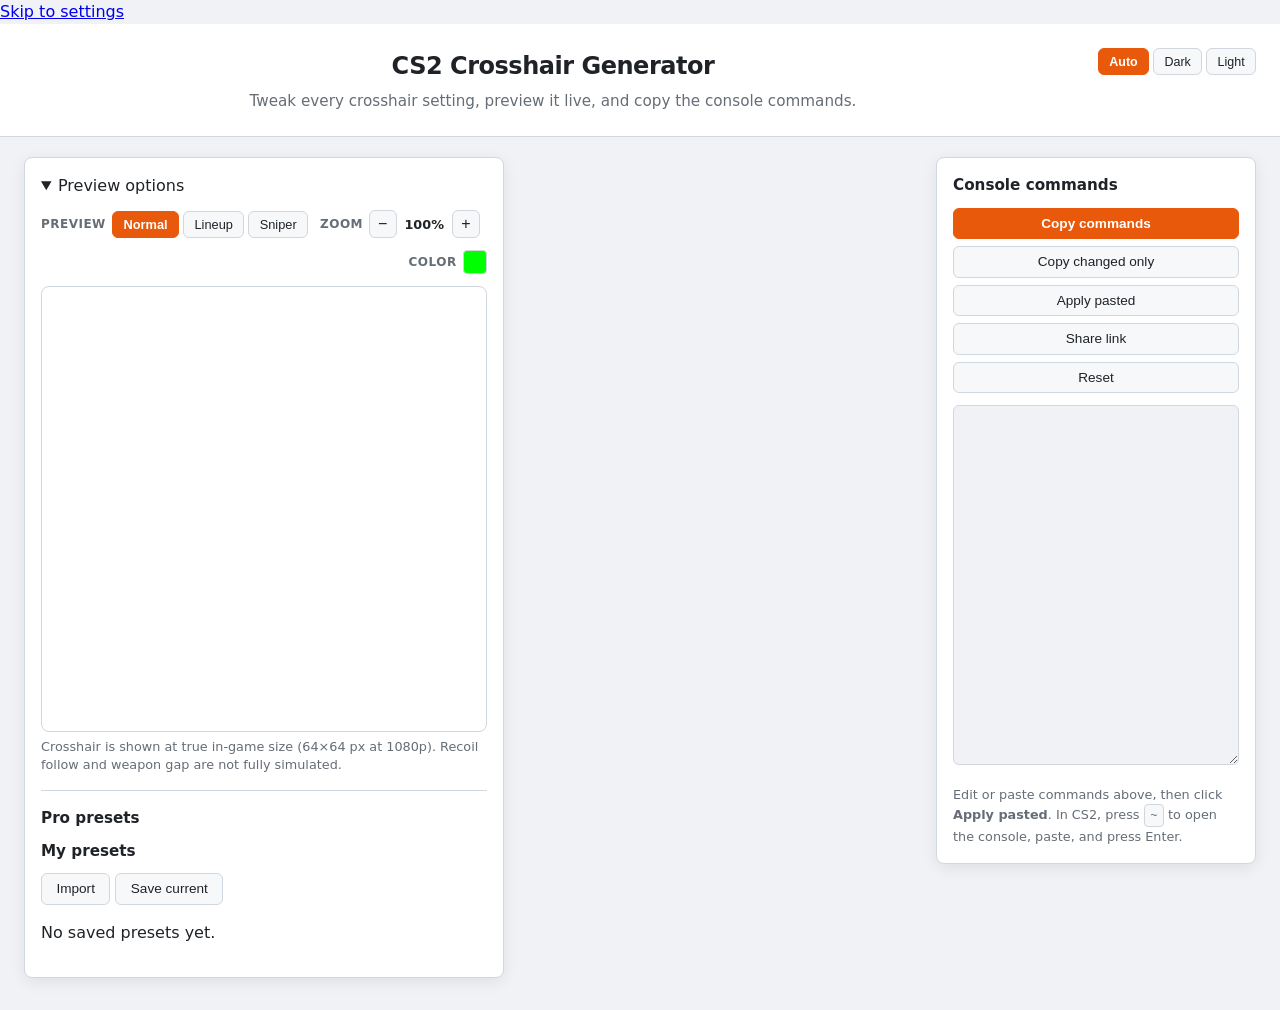
==== index.html @ f0b76a50 "Enhance crosshair command handling and settings. Introduce options for minimal command string genera" ====
<!DOCTYPE html>
<html lang="en">
<head>
  <meta charset="UTF-8">
  <meta name="viewport" content="width=device-width, initial-scale=1">
  <title>CS2 Crosshair Generator</title>
  <meta name="description" content="Design a Counter-Strike 2 crosshair with live preview and copy console commands instantly.">
  <meta name="theme-color" content="#0d1117">
  <meta property="og:title" content="CS2 Crosshair Generator">
  <meta property="og:description" content="Design a Counter-Strike 2 crosshair with live preview and copy console commands instantly.">
  <meta property="og:type" content="website">
  <link rel="icon" href="data:image/svg+xml,%3Csvg xmlns='http://www.w3.org/2000/svg' viewBox='0 0 32 32'%3E%3Crect width='32' height='32' fill='%230d1117'/%3E%3Crect x='14' y='4' width='4' height='24' fill='%23f97316'/%3E%3Crect x='4' y='14' width='24' height='4' fill='%23f97316'/%3E%3C/svg%3E">
  <link rel="stylesheet" href="css/style.css">
  <script>
    (function () {
      try {
        const raw = localStorage.getItem('cs2-crosshair-state');
        if (!raw) return;
        const parsed = JSON.parse(raw);
        if (parsed.theme === 'light' || parsed.theme === 'dark') {
          document.documentElement.dataset.theme = parsed.theme;
        }
      } catch {
        // ignore invalid storage
      }
    })();
  </script>
</head>
<body>
  <a class="skip-link" href="#settings-panel">Skip to settings</a>

  <header class="site-header">
    <div class="site-header-inner">
      <div class="site-header-text">
        <h1>CS2 Crosshair Generator</h1>
        <p class="subtitle">Tweak every crosshair setting, preview it live, and copy the console commands.</p>
      </div>
      <div id="theme-toggle" class="theme-toggle" role="group" aria-label="Color theme">
        <button type="button" class="theme-btn" data-theme="system" aria-pressed="true">Auto</button>
        <button type="button" class="theme-btn" data-theme="dark" aria-pressed="false">Dark</button>
        <button type="button" class="theme-btn" data-theme="light" aria-pressed="false">Light</button>
      </div>
    </div>
  </header>

  <main class="layout" id="main-content">
    <section class="preview-panel" aria-label="Crosshair preview">
      <details class="preview-toolbar-details" open>
        <summary class="preview-toolbar-summary">Preview options</summary>
        <div class="preview-toolbar">
          <div id="bg-toggle-root" class="bg-toggle-root" aria-label="Preview background"></div>
          <div class="preview-mode" role="group" aria-label="Preview mode">
            <span class="toolbar-label">Preview</span>
            <div class="mode-toggle">
              <button type="button" class="mode-btn" data-mode="normal" aria-pressed="true">Normal</button>
              <button type="button" class="mode-btn" data-mode="lineup" aria-pressed="false">Lineup</button>
              <button type="button" class="mode-btn" data-mode="sniper" aria-pressed="false">Sniper</button>
            </div>
          </div>
          <div class="preview-zoom" role="group" aria-label="Preview zoom">
            <span class="toolbar-label">Zoom</span>
            <button type="button" id="zoom-out-btn" class="zoom-btn" aria-label="Zoom out">−</button>
            <span id="zoom-label" class="zoom-label" aria-live="polite">100%</span>
            <button type="button" id="zoom-in-btn" class="zoom-btn" aria-label="Zoom in">+</button>
          </div>
          <div class="color-preview" aria-label="Current crosshair color">
            <span class="toolbar-label">Color</span>
            <span id="color-swatch" class="color-swatch" role="img" aria-labelledby="color-swatch-label"></span>
            <span id="color-swatch-label" class="sr-only">Crosshair color</span>
          </div>
        </div>
      </details>

      <div class="canvas-wrap">
        <canvas id="preview-canvas" aria-label="Crosshair preview canvas"></canvas>
      </div>

      <p id="style-note" class="preview-note" hidden>
        Dynamic preview — crosshair expands as if you were moving or shooting in-game.
      </p>
      <p id="lineup-note" class="preview-note" hidden>
        Grenade lineup reticle preview — shown after the pin delay, as if you were holding a grenade.
      </p>
      <p id="sniper-note" class="preview-note" hidden>
        Sniper scope preview — crosshair lines use your sniper width setting.
      </p>
      <p class="preview-note muted">
        Crosshair is shown at true in-game size (64×64 px at 1080p). Recoil follow and weapon gap are not fully simulated.
      </p>

      <div class="presets-panel">
        <div class="presets-section">
          <h2 class="presets-heading">Pro presets</h2>
          <div id="presets-grid" class="presets-grid" role="list"></div>
        </div>

        <div class="presets-section custom-presets-section">
          <div class="presets-section-header">
            <h2 class="presets-heading">My presets</h2>
            <div class="presets-actions">
              <button type="button" id="export-presets-btn" class="btn btn-compact" hidden>Export</button>
              <button type="button" id="import-presets-btn" class="btn btn-compact">Import</button>
              <button type="button" id="save-preset-btn" class="btn btn-compact">Save current</button>
            </div>
          </div>
          <input type="file" id="import-presets-input" class="sr-only" accept="application/json,.json">
          <form id="save-preset-form" class="save-preset-form" hidden>
            <label class="sr-only" for="save-preset-name">Preset name</label>
            <input
              type="text"
              id="save-preset-name"
              class="save-preset-input"
              placeholder="Preset name"
              maxlength="24"
              autocomplete="off"
            >
            <button type="submit" class="btn btn-primary btn-compact">Save</button>
            <button type="button" id="save-preset-cancel" class="btn btn-compact">Cancel</button>
          </form>
          <p id="custom-presets-empty" class="custom-presets-empty muted">No saved presets yet.</p>
          <div id="custom-presets-grid" class="presets-grid" role="list" hidden></div>
        </div>
      </div>
    </section>

    <section class="controls-panel" id="settings-panel" aria-label="Crosshair settings">
      <div id="settings-container" class="settings-container"></div>
    </section>

    <section class="commands-panel" aria-label="Console commands">
      <div class="commands-header">
        <h2>Console commands</h2>
        <div class="action-buttons">
          <button type="button" id="copy-btn" class="btn btn-primary">Copy commands</button>
          <button type="button" id="copy-minimal-btn" class="btn">Copy changed only</button>
          <button type="button" id="apply-import-btn" class="btn">Apply pasted</button>
          <button type="button" id="share-btn" class="btn">Share link</button>
          <button type="button" id="reset-btn" class="btn btn-ghost">Reset</button>
        </div>
      </div>
      <label class="sr-only" for="command-output">Generated crosshair console commands — paste commands here to import</label>
      <textarea
        id="command-output"
        class="command-output"
        rows="20"
        spellcheck="false"
      ></textarea>
      <p class="commands-hint">
        Edit or paste commands above, then click <strong>Apply pasted</strong>. In CS2, press <kbd>~</kbd> to open the console, paste, and press Enter.
      </p>
    </section>
  </main>

  <div id="toast" class="toast" role="status" aria-live="polite"></div>

  <script src="js/crosshair-settings.js"></script>
  <script src="js/presets.js"></script>
  <script src="js/custom-presets.js"></script>
  <script src="js/backgrounds.js"></script>
  <script src="js/preview-zoom.js"></script>
  <script src="js/preview-mode.js"></script>
  <script src="js/crosshair-renderer.js"></script>
  <script src="js/commands.js"></script>
  <script src="js/app.js"></script>
</body>
</html>
---- css/style.css ----
:root {
  color-scheme: dark;
  --bg: #0d1117;
  --surface: #161b22;
  --surface-raised: #1c2129;
  --border: #30363d;
  --text: #e6edf3;
  --muted: #8b949e;
  --accent: #f97316;
  --accent-hover: #fb923c;
  --accent-text: #0d1117;
  --danger: #f85149;
  --radius: 8px;
  --shadow: 0 4px 24px rgba(0, 0, 0, 0.35);
  --font: system-ui, -apple-system, 'Segoe UI', Roboto, sans-serif;
  --mono: ui-monospace, 'Cascadia Code', 'Source Code Pro', monospace;
}

:root[data-theme="light"] {
  color-scheme: light;
  --bg: #f0f2f5;
  --surface: #ffffff;
  --surface-raised: #f6f8fa;
  --border: #d0d7de;
  --text: #1f2328;
  --muted: #656d76;
  --accent: #e8590c;
  --accent-hover: #d9480f;
  --accent-text: #ffffff;
  --shadow: 0 4px 16px rgba(0, 0, 0, 0.08);
}

@media (prefers-color-scheme: light) {
  :root:not([data-theme="dark"]):not([data-theme="light"]) {
    color-scheme: light;
    --bg: #f0f2f5;
    --surface: #ffffff;
    --surface-raised: #f6f8fa;
    --border: #d0d7de;
    --text: #1f2328;
    --muted: #656d76;
    --accent: #e8590c;
    --accent-hover: #d9480f;
    --accent-text: #ffffff;
    --shadow: 0 4px 16px rgba(0, 0, 0, 0.08);
  }
}

*,
*::before,
*::after {
  box-sizing: border-box;
}

body {
  margin: 0;
  min-height: 100vh;
  font-family: var(--font);
  background: var(--bg);
  color: var(--text);
  line-height: 1.5;
}

.site-header {
  padding: 1.5rem 1.5rem 0.5rem;
  border-bottom: 1px solid var(--border);
  background: var(--surface);
}

.site-header-inner {
  display: flex;
  flex-wrap: wrap;
  align-items: flex-start;
  justify-content: space-between;
  gap: 1rem;
  max-width: 1440px;
  margin: 0 auto;
}

.site-header-text {
  flex: 1 1 280px;
  text-align: center;
}

.theme-toggle {
  display: flex;
  gap: 0.25rem;
  flex-shrink: 0;
  margin-left: auto;
}

.theme-btn {
  padding: 0.35rem 0.65rem;
  font-size: 0.78rem;
  border: 1px solid var(--border);
  border-radius: 6px;
  background: var(--surface-raised);
  color: var(--text);
  cursor: pointer;
  transition: background 0.15s, border-color 0.15s;
}

.theme-btn:hover {
  border-color: var(--accent);
}

.theme-btn.active {
  background: var(--accent);
  border-color: var(--accent);
  color: var(--accent-text);
  font-weight: 600;
}

@media (max-width: 640px) {
  .site-header-inner {
    justify-content: center;
  }

  .site-header-text {
    flex-basis: 100%;
  }

  .theme-toggle {
    margin-left: 0;
  }
}

.site-header h1 {
  margin: 0;
  font-size: 1.5rem;
  font-weight: 700;
  letter-spacing: -0.02em;
}

.subtitle {
  margin: 0.35rem 0 1rem;
  color: var(--muted);
  font-size: 0.95rem;
}

.layout {
  display: grid;
  grid-template-columns: minmax(320px, 480px) minmax(0, 1fr) minmax(260px, 320px);
  gap: 1.25rem;
  max-width: 1440px;
  margin: 0 auto;
  padding: 1.25rem 1.5rem 2rem;
  align-items: start;
}

@media (max-width: 1100px) {
  .layout {
    grid-template-columns: minmax(300px, 480px) minmax(0, 1fr);
  }

  .commands-panel {
    grid-column: 1 / -1;
  }
}

@media (max-width: 860px) {
  .layout {
    grid-template-columns: 1fr;
  }

  .commands-panel {
    grid-column: auto;
  }
}

/* Preview panel */
.preview-panel {
  position: sticky;
  top: 1rem;
  background: var(--surface);
  border: 1px solid var(--border);
  border-radius: var(--radius);
  padding: 1rem;
  box-shadow: var(--shadow);
}

@media (max-width: 860px) {
  .preview-panel,
  .commands-panel {
    position: static;
  }
}

.preview-toolbar {
  display: flex;
  flex-wrap: wrap;
  align-items: center;
  gap: 0.75rem;
  margin-bottom: 0.75rem;
}

.toolbar-label {
  font-size: 0.75rem;
  font-weight: 600;
  text-transform: uppercase;
  letter-spacing: 0.04em;
  color: var(--muted);
}

.bg-toggle-root {
  display: flex;
  flex-direction: column;
  gap: 0.45rem;
  flex: 1 1 100%;
  min-width: 0;
}

.bg-group {
  display: flex;
  flex-wrap: wrap;
  align-items: center;
  gap: 0.35rem;
}

.bg-group-label {
  font-size: 0.7rem;
  font-weight: 600;
  text-transform: uppercase;
  letter-spacing: 0.04em;
  color: var(--muted);
  min-width: 2.75rem;
}

.bg-toggle {
  display: flex;
  flex-wrap: wrap;
  gap: 0.25rem;
  flex: 1;
  min-width: 0;
}

.bg-btn {
  padding: 0.3rem 0.65rem;
  font-size: 0.8rem;
  border: 1px solid var(--border);
  border-radius: 6px;
  background: var(--surface-raised);
  color: var(--text);
  cursor: pointer;
  transition: background 0.15s, border-color 0.15s;
  white-space: nowrap;
}

.bg-btn-map {
  padding: 0.25rem 0.5rem;
  font-size: 0.75rem;
}

.bg-btn:hover {
  border-color: var(--accent);
}

.bg-btn.active {
  background: var(--accent);
  border-color: var(--accent);
  color: var(--accent-text);
  font-weight: 600;
}

.color-preview {
  display: flex;
  align-items: center;
  gap: 0.4rem;
  margin-left: auto;
}

.preview-zoom {
  display: flex;
  align-items: center;
  gap: 0.35rem;
  flex-shrink: 0;
}

.preview-mode {
  display: flex;
  align-items: center;
  gap: 0.4rem;
  flex-shrink: 0;
}

.mode-toggle {
  display: flex;
  flex-wrap: wrap;
  gap: 0.25rem;
}

.mode-btn {
  padding: 0.3rem 0.65rem;
  font-size: 0.8rem;
  border: 1px solid var(--border);
  border-radius: 6px;
  background: var(--surface-raised);
  color: var(--text);
  cursor: pointer;
  transition: background 0.15s, border-color 0.15s;
  white-space: nowrap;
}

.mode-btn:hover {
  border-color: var(--accent);
}

.mode-btn.active {
  background: var(--accent);
  border-color: var(--accent);
  color: var(--accent-text);
  font-weight: 600;
}

.zoom-btn {
  width: 1.75rem;
  height: 1.75rem;
  padding: 0;
  font-size: 1rem;
  line-height: 1;
  border: 1px solid var(--border);
  border-radius: 6px;
  background: var(--surface-raised);
  color: var(--text);
  cursor: pointer;
  transition: border-color 0.15s;
}

.zoom-btn:hover:not(:disabled) {
  border-color: var(--accent);
}

.zoom-btn:disabled {
  opacity: 0.4;
  cursor: not-allowed;
}

.zoom-label {
  min-width: 2.75rem;
  font-size: 0.8rem;
  font-weight: 600;
  text-align: center;
  color: var(--text);
  font-variant-numeric: tabular-nums;
}

.color-swatch {
  display: inline-block;
  width: 1.5rem;
  height: 1.5rem;
  border-radius: 4px;
  border: 1px solid var(--border);
  background: #0f0;
}

.canvas-wrap {
  display: flex;
  justify-content: center;
  align-items: center;
  border-radius: var(--radius);
  overflow: auto;
  border: 1px solid var(--border);
  scrollbar-width: thin;
  --preview-zoom: 1;
}

#preview-canvas {
  display: block;
  width: calc(100% * var(--preview-zoom));
  max-width: none;
  height: auto;
  aspect-ratio: 1 / 1;
  image-rendering: pixelated;
}

.preview-note {
  margin: 0.75rem 0 0;
  font-size: 0.8rem;
  color: var(--muted);
  line-height: 1.4;
}

.preview-note.muted {
  margin-top: 0.35rem;
}

/* Presets */
.presets-panel {
  background: var(--surface);
  border: 1px solid var(--border);
  border-radius: var(--radius);
  padding: 0.85rem 1rem;
}

.preview-panel .presets-panel {
  margin-top: 1rem;
  padding: 1rem 0 0;
  background: transparent;
  border: none;
  border-top: 1px solid var(--border);
  border-radius: 0;
}

.presets-heading {
  margin: 0 0 0.65rem;
  font-size: 0.95rem;
  font-weight: 600;
}

.presets-grid {
  display: grid;
  grid-template-columns: repeat(auto-fill, minmax(5.5rem, 1fr));
  gap: 0.45rem;
}

.preset-btn {
  display: flex;
  flex-direction: column;
  align-items: flex-start;
  gap: 0.1rem;
  padding: 0.45rem 0.55rem;
  font: inherit;
  border: 1px solid var(--border);
  border-radius: 6px;
  background: var(--surface-raised);
  color: var(--text);
  cursor: pointer;
  text-align: left;
  transition: border-color 0.15s, background 0.15s;
}

.preset-btn:hover {
  border-color: var(--accent);
}

.preset-btn:focus-visible {
  outline: 2px solid var(--accent);
  outline-offset: 2px;
}

.preset-name {
  font-size: 0.82rem;
  font-weight: 600;
  line-height: 1.2;
}

.preset-team {
  font-size: 0.68rem;
  color: var(--muted);
  line-height: 1.2;
}

/* Controls panel */
.controls-panel {
  display: flex;
  flex-direction: column;
  gap: 1rem;
  min-width: 0;
}

.settings-container {
  display: flex;
  flex-direction: column;
  gap: 0.5rem;
}

.settings-group {
  background: var(--surface);
  border: 1px solid var(--border);
  border-radius: var(--radius);
  overflow: hidden;
}

.settings-group summary {
  padding: 0.75rem 1rem;
  font-weight: 600;
  font-size: 0.9rem;
  cursor: pointer;
  user-select: none;
  list-style: none;
  display: flex;
  align-items: center;
  gap: 0.5rem;
}

.settings-group summary .summary-label {
  flex: 1;
  min-width: 0;
}

.summary-toggle {
  flex-shrink: 0;
  margin-left: auto;
}

.settings-group summary::-webkit-details-marker {
  display: none;
}

.settings-group summary::before {
  content: '▸';
  font-size: 0.75rem;
  color: var(--muted);
  transition: transform 0.15s;
}

.settings-group[open] summary::before {
  transform: rotate(90deg);
}

.settings-group-body {
  padding: 0 1rem 0.75rem;
  display: flex;
  flex-direction: column;
  gap: 0.75rem;
  border-top: 1px solid var(--border);
}

.setting-row {
  display: grid;
  grid-template-columns: 1fr auto;
  gap: 0.75rem;
  align-items: center;
  padding-top: 0.75rem;
}

.setting-row[hidden] {
  display: none !important;
}

.setting-row.disabled {
  opacity: 0.45;
}

.setting-row.disabled input:not(.setting-reset-btn),
.setting-row.disabled select {
  pointer-events: none;
}

.setting-control-wrap {
  display: flex;
  align-items: center;
  gap: 0.35rem;
}

.setting-reset-btn {
  flex-shrink: 0;
  width: 1.65rem;
  height: 1.65rem;
  padding: 0;
  font-size: 0.95rem;
  line-height: 1;
  border: 1px solid var(--border);
  border-radius: 6px;
  background: var(--surface-raised);
  color: var(--muted);
  cursor: pointer;
  transition: color 0.15s, border-color 0.15s;
}

.setting-reset-btn:hover:not(:disabled) {
  color: var(--text);
  border-color: var(--accent);
}

.setting-reset-btn:disabled,
.setting-reset-btn.is-default {
  opacity: 0.35;
  cursor: default;
}

.setting-reset-btn:focus-visible {
  outline: 2px solid var(--accent);
  outline-offset: 2px;
}

.summary-reset-btn {
  margin-left: 0.15rem;
}

.setting-label-wrap {
  display: flex;
  flex-direction: column;
  gap: 0.15rem;
  min-width: 0;
}

.setting-label {
  font-size: 0.875rem;
  font-weight: 500;
}

.setting-desc {
  font-size: 0.75rem;
  color: var(--muted);
  line-height: 1.3;
}

.setting-label-with-swatch {
  display: inline-flex;
  align-items: center;
  gap: 0.4rem;
}

.setting-label-dot {
  width: 0.65rem;
  height: 0.65rem;
  border-radius: 50%;
  border: 1px solid var(--border);
  flex-shrink: 0;
}

.color-preset-toggle {
  display: flex;
  flex-wrap: wrap;
  gap: 0.35rem;
  justify-content: flex-end;
  max-width: 280px;
}

.color-preset-btn {
  display: inline-flex;
  align-items: center;
  gap: 0.35rem;
  padding: 0.3rem 0.55rem;
  font-size: 0.78rem;
  border: 1px solid var(--border);
  border-radius: 6px;
  background: var(--surface-raised);
  color: var(--text);
  cursor: pointer;
  transition: background 0.15s, border-color 0.15s;
}

.color-preset-btn:hover {
  border-color: var(--accent);
}

.color-preset-btn.active {
  background: var(--accent);
  border-color: var(--accent);
  color: var(--accent-text);
  font-weight: 600;
}

.color-swatch-dot {
  width: 0.75rem;
  height: 0.75rem;
  border-radius: 50%;
  border: 1px solid rgba(0, 0, 0, 0.2);
  flex-shrink: 0;
}

.color-preset-btn.active .color-swatch-dot {
  border-color: rgba(0, 0, 0, 0.25);
}

/* Range controls */
.range-wrap {
  display: flex;
  align-items: center;
  gap: 0.5rem;
  min-width: 180px;
}

.range-wrap input[type='range'] {
  flex: 1;
  min-width: 80px;
  accent-color: var(--accent);
}

.number-input {
  width: 4.5rem;
  padding: 0.25rem 0.4rem;
  font-size: 0.8rem;
  font-family: var(--mono);
  border: 1px solid var(--border);
  border-radius: 4px;
  background: var(--surface-raised);
  color: var(--text);
  text-align: right;
}

select {
  padding: 0.35rem 0.5rem;
  font-size: 0.8rem;
  border: 1px solid var(--border);
  border-radius: 4px;
  background: var(--surface-raised);
  color: var(--text);
  max-width: 220px;
}

/* Toggle switch */
.toggle {
  position: relative;
  display: inline-block;
  width: 44px;
  height: 24px;
  flex-shrink: 0;
}

.toggle input {
  opacity: 0;
  width: 0;
  height: 0;
}

.toggle-slider {
  position: absolute;
  inset: 0;
  background: var(--border);
  border-radius: 24px;
  cursor: pointer;
  transition: background 0.2s;
}

.toggle-slider::before {
  content: '';
  position: absolute;
  width: 18px;
  height: 18px;
  left: 3px;
  bottom: 3px;
  background: #fff;
  border-radius: 50%;
  transition: transform 0.2s;
}

.toggle input:checked + .toggle-slider {
  background: var(--accent);
}

.toggle input:checked + .toggle-slider::before {
  transform: translateX(20px);
}

.toggle input:focus-visible + .toggle-slider {
  outline: 2px solid var(--accent);
  outline-offset: 2px;
}

/* Commands panel */
.commands-panel {
  position: sticky;
  top: 1rem;
  display: flex;
  flex-direction: column;
  gap: 0.75rem;
  background: var(--surface);
  border: 1px solid var(--border);
  border-radius: var(--radius);
  padding: 1rem;
  box-shadow: var(--shadow);
  min-width: 0;
  max-height: calc(100vh - 2rem);
}

.commands-header {
  display: flex;
  flex-direction: column;
  align-items: stretch;
  gap: 0.65rem;
}

.commands-header h2 {
  margin: 0;
  font-size: 0.95rem;
  font-weight: 600;
}

.action-buttons {
  display: flex;
  flex-direction: column;
  gap: 0.45rem;
}

.action-buttons .btn {
  width: 100%;
  justify-content: center;
  text-align: center;
}

.btn {
  padding: 0.45rem 0.9rem;
  font-size: 0.85rem;
  font-weight: 500;
  border: 1px solid var(--border);
  border-radius: 6px;
  background: var(--surface-raised);
  color: var(--text);
  cursor: pointer;
  transition: background 0.15s, border-color 0.15s;
}

.btn:hover {
  border-color: var(--accent);
}

.btn-primary {
  background: var(--accent);
  border-color: var(--accent);
  color: var(--accent-text);
  font-weight: 600;
}

.btn-primary:hover {
  background: var(--accent-hover);
  border-color: var(--accent-hover);
}

.btn-ghost {
  color: var(--text);
}

.btn-ghost:hover:not(:disabled) {
  color: var(--danger);
  border-color: var(--danger);
}

.btn-ghost:disabled {
  color: var(--muted);
  opacity: 0.5;
  cursor: not-allowed;
}

.command-output {
  width: 100%;
  flex: 1;
  padding: 0.75rem;
  font-family: var(--mono);
  font-size: 0.72rem;
  line-height: 1.45;
  border: 1px solid var(--border);
  border-radius: 6px;
  background: var(--bg);
  color: var(--text);
  resize: vertical;
  min-height: 22rem;
}

@media (max-width: 1100px) {
  .commands-header {
    flex-direction: row;
    flex-wrap: wrap;
    align-items: center;
    justify-content: space-between;
  }

  .action-buttons {
    flex-direction: row;
    flex-wrap: wrap;
  }

  .action-buttons .btn {
    width: auto;
  }
}

.commands-hint {
  margin: 0.5rem 0 0;
  font-size: 0.8rem;
  color: var(--muted);
}

kbd {
  display: inline-block;
  padding: 0.1rem 0.35rem;
  font-family: var(--mono);
  font-size: 0.75rem;
  border: 1px solid var(--border);
  border-radius: 4px;
  background: var(--surface-raised);
}

/* Toast */
.toast {
  position: fixed;
  bottom: 1.5rem;
  left: 50%;
  transform: translateX(-50%) translateY(1rem);
  padding: 0.6rem 1.2rem;
  background: var(--text);
  color: var(--bg);
  font-size: 0.875rem;
  font-weight: 600;
  border-radius: 999px;
  opacity: 0;
  pointer-events: none;
  transition: opacity 0.2s, transform 0.2s;
  z-index: 100;
}

.toast.visible {
  opacity: 1;
  transform: translateX(-50%) translateY(0);
}

.sr-only {
  position: absolute;
  width: 1px;
  height: 1px;
  padding: 0;
  margin: -1px;
  overflow: hidden;
  clip: rect(0, 0, 0, 0);
  white-space: nowrap;
  border: 0;
}

@media (max-width: 520px) {
  .setting-row {
    grid-template-columns: 1fr;
    gap: 0.4rem;
  }

  .range-wrap {
    min-width: unset;
    width: 100%;
  }

  .layout {
    padding: 1rem;
  }
}
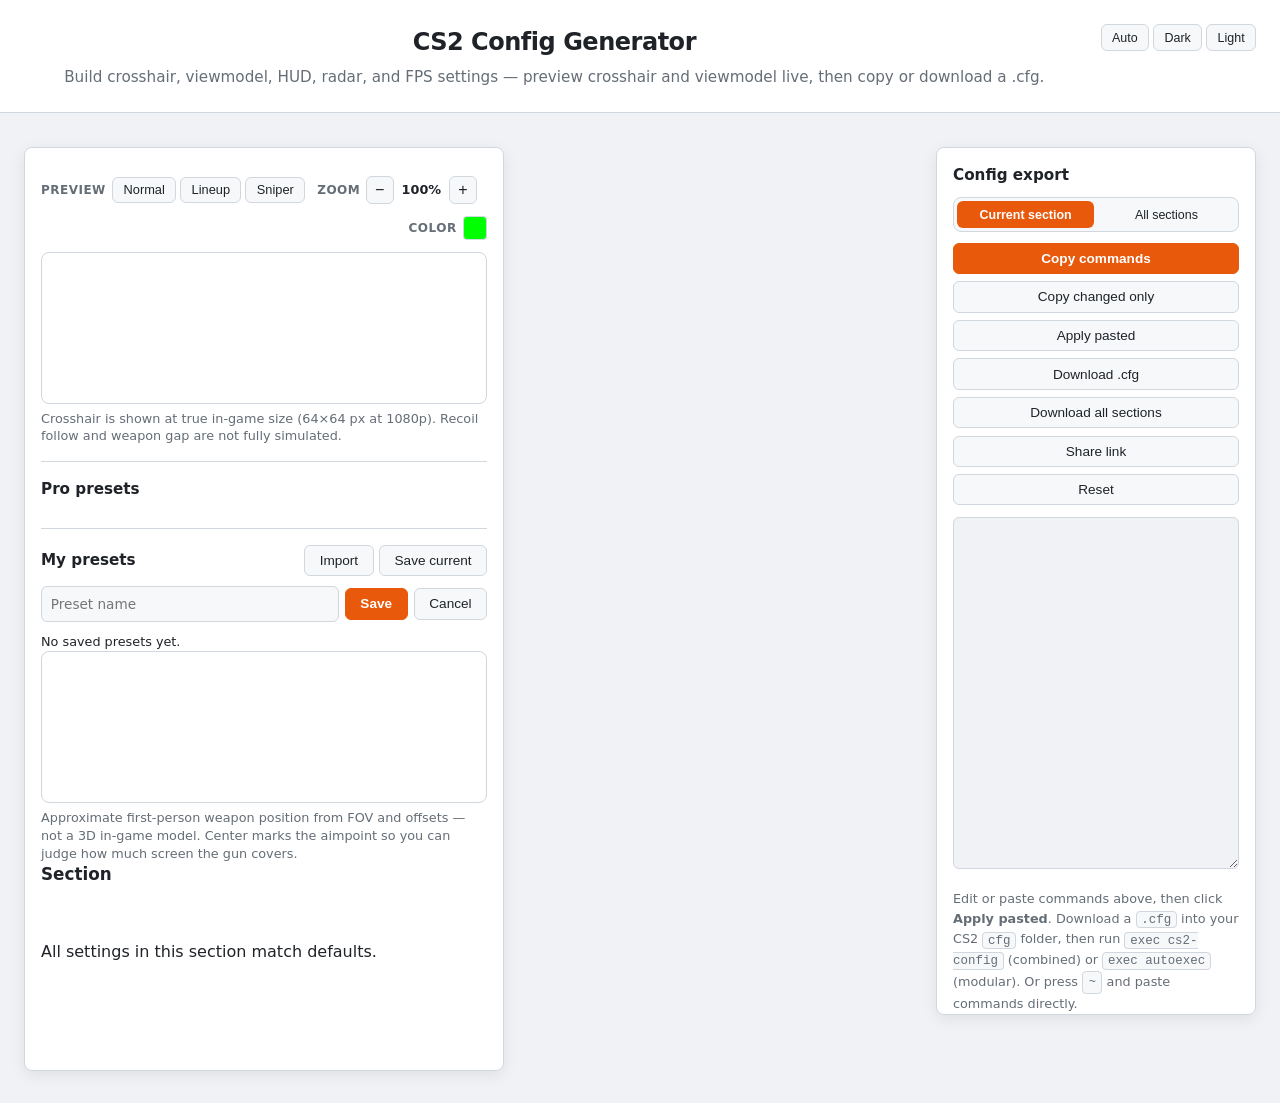
==== commit 2f60a42e: "Enhance CS2 Config Generator by updating meta descriptions for clarity, introducing a visual preview" ====
--- a/index.html
+++ b/index.html
@@ -3,22 +3,26 @@
 <head>
   <meta charset="UTF-8">
   <meta name="viewport" content="width=device-width, initial-scale=1">
-  <title>CS2 Crosshair Generator</title>
-  <meta name="description" content="Design a Counter-Strike 2 crosshair with live preview and copy console commands instantly.">
+  <title>CS2 Config Generator</title>
+  <meta name="description" content="Build a Counter-Strike 2 config with live crosshair and viewmodel preview, HUD/radar/FPS settings, and downloadable .cfg files.">
   <meta name="theme-color" content="#0d1117">
-  <meta property="og:title" content="CS2 Crosshair Generator">
-  <meta property="og:description" content="Design a Counter-Strike 2 crosshair with live preview and copy console commands instantly.">
+  <meta property="og:title" content="CS2 Config Generator">
+  <meta property="og:description" content="Build a Counter-Strike 2 config with live crosshair and viewmodel preview and downloadable .cfg files.">
   <meta property="og:type" content="website">
   <link rel="icon" href="data:image/svg+xml,%3Csvg xmlns='http://www.w3.org/2000/svg' viewBox='0 0 32 32'%3E%3Crect width='32' height='32' fill='%230d1117'/%3E%3Crect x='14' y='4' width='4' height='24' fill='%23f97316'/%3E%3Crect x='4' y='14' width='24' height='4' fill='%23f97316'/%3E%3C/svg%3E">
   <link rel="stylesheet" href="css/style.css">
   <script>
     (function () {
       try {
-        const raw = localStorage.getItem('cs2-crosshair-state');
-        if (!raw) return;
-        const parsed = JSON.parse(raw);
-        if (parsed.theme === 'light' || parsed.theme === 'dark') {
-          document.documentElement.dataset.theme = parsed.theme;
+        const keys = ['cs2-config-state', 'cs2-crosshair-state'];
+        for (const key of keys) {
+          const raw = localStorage.getItem(key);
+          if (!raw) continue;
+          const parsed = JSON.parse(raw);
+          if (parsed.theme === 'light' || parsed.theme === 'dark') {
+            document.documentElement.dataset.theme = parsed.theme;
+            break;
+          }
         }
       } catch {
         // ignore invalid storage
@@ -32,8 +36,8 @@
   <header class="site-header">
     <div class="site-header-inner">
       <div class="site-header-text">
-        <h1>CS2 Crosshair Generator</h1>
-        <p class="subtitle">Tweak every crosshair setting, preview it live, and copy the console commands.</p>
+        <h1>CS2 Config Generator</h1>
+        <p class="subtitle">Build crosshair, viewmodel, HUD, radar, and FPS settings — preview crosshair and viewmodel live, then copy or download a .cfg.</p>
       </div>
       <div id="theme-toggle" class="theme-toggle" role="group" aria-label="Color theme">
         <button type="button" class="theme-btn" data-theme="system" aria-pressed="true">Auto</button>
@@ -43,102 +47,135 @@
     </div>
   </header>
 
+  <nav id="section-tabs" class="section-tabs" role="tablist" aria-label="Config sections"></nav>
+
   <main class="layout" id="main-content">
-    <section class="preview-panel" aria-label="Crosshair preview">
-      <details class="preview-toolbar-details" open>
-        <summary class="preview-toolbar-summary">Preview options</summary>
-        <div class="preview-toolbar">
-          <div id="bg-toggle-root" class="bg-toggle-root" aria-label="Preview background"></div>
-          <div class="preview-mode" role="group" aria-label="Preview mode">
-            <span class="toolbar-label">Preview</span>
-            <div class="mode-toggle">
-              <button type="button" class="mode-btn" data-mode="normal" aria-pressed="true">Normal</button>
-              <button type="button" class="mode-btn" data-mode="lineup" aria-pressed="false">Lineup</button>
-              <button type="button" class="mode-btn" data-mode="sniper" aria-pressed="false">Sniper</button>
+    <section class="preview-panel" aria-label="Section preview">
+      <div id="visual-preview" class="visual-preview">
+        <details class="preview-toolbar-details" open>
+          <summary class="preview-toolbar-summary">Preview options</summary>
+          <div class="preview-toolbar">
+            <div id="bg-toggle-root" class="bg-toggle-root" aria-label="Preview background"></div>
+            <div id="crosshair-toolbar-extras" class="crosshair-toolbar-extras">
+              <div class="preview-mode" role="group" aria-label="Preview mode">
+                <span class="toolbar-label">Preview</span>
+                <div class="mode-toggle">
+                  <button type="button" class="mode-btn" data-mode="normal" aria-pressed="true">Normal</button>
+                  <button type="button" class="mode-btn" data-mode="lineup" aria-pressed="false">Lineup</button>
+                  <button type="button" class="mode-btn" data-mode="sniper" aria-pressed="false">Sniper</button>
+                </div>
+              </div>
+              <div class="preview-zoom" role="group" aria-label="Preview zoom">
+                <span class="toolbar-label">Zoom</span>
+                <button type="button" id="zoom-out-btn" class="zoom-btn" aria-label="Zoom out">−</button>
+                <span id="zoom-label" class="zoom-label" aria-live="polite">100%</span>
+                <button type="button" id="zoom-in-btn" class="zoom-btn" aria-label="Zoom in">+</button>
+              </div>
+              <div class="color-preview" aria-label="Current crosshair color">
+                <span class="toolbar-label">Color</span>
+                <span id="color-swatch" class="color-swatch" role="img" aria-labelledby="color-swatch-label"></span>
+                <span id="color-swatch-label" class="sr-only">Crosshair color</span>
+              </div>
             </div>
           </div>
-          <div class="preview-zoom" role="group" aria-label="Preview zoom">
-            <span class="toolbar-label">Zoom</span>
-            <button type="button" id="zoom-out-btn" class="zoom-btn" aria-label="Zoom out">−</button>
-            <span id="zoom-label" class="zoom-label" aria-live="polite">100%</span>
-            <button type="button" id="zoom-in-btn" class="zoom-btn" aria-label="Zoom in">+</button>
-          </div>
-          <div class="color-preview" aria-label="Current crosshair color">
-            <span class="toolbar-label">Color</span>
-            <span id="color-swatch" class="color-swatch" role="img" aria-labelledby="color-swatch-label"></span>
-            <span id="color-swatch-label" class="sr-only">Crosshair color</span>
+        </details>
+
+        <div id="crosshair-preview" class="crosshair-preview">
+          <div class="canvas-wrap" id="crosshair-canvas-wrap">
+            <canvas id="preview-canvas" aria-label="Crosshair preview canvas"></canvas>
+          </div>
+
+          <p id="style-note" class="preview-note" hidden>
+            Dynamic preview — crosshair expands as if you were moving or shooting in-game.
+          </p>
+          <p id="lineup-note" class="preview-note" hidden>
+            Grenade lineup reticle preview — shown after the pin delay, as if you were holding a grenade.
+          </p>
+          <p id="sniper-note" class="preview-note" hidden>
+            Sniper scope preview — thin black lines with a pale center dot (color settings do not apply).
+          </p>
+          <p class="preview-note muted">
+            Crosshair is shown at true in-game size (64×64 px at 1080p). Recoil follow and weapon gap are not fully simulated.
+          </p>
+
+          <div class="presets-panel">
+            <div class="presets-section">
+              <h2 class="presets-heading">Pro presets</h2>
+              <div id="presets-grid" class="presets-grid" role="list"></div>
+            </div>
+
+            <div class="presets-section custom-presets-section">
+              <div class="presets-section-header">
+                <h2 class="presets-heading">My presets</h2>
+                <div class="presets-actions">
+                  <button type="button" id="export-presets-btn" class="btn btn-compact" hidden>Export</button>
+                  <button type="button" id="import-presets-btn" class="btn btn-compact">Import</button>
+                  <button type="button" id="save-preset-btn" class="btn btn-compact">Save current</button>
+                </div>
+              </div>
+              <input type="file" id="import-presets-input" class="sr-only" accept="application/json,.json">
+              <form id="save-preset-form" class="save-preset-form" hidden>
+                <label class="sr-only" for="save-preset-name">Preset name</label>
+                <input
+                  type="text"
+                  id="save-preset-name"
+                  class="save-preset-input"
+                  placeholder="Preset name"
+                  maxlength="24"
+                  autocomplete="off"
+                >
+                <button type="submit" class="btn btn-primary btn-compact">Save</button>
+                <button type="button" id="save-preset-cancel" class="btn btn-compact">Cancel</button>
+              </form>
+              <p id="custom-presets-empty" class="custom-presets-empty muted">No saved presets yet.</p>
+              <div id="custom-presets-grid" class="presets-grid" role="list" hidden></div>
+            </div>
           </div>
         </div>
-      </details>
-
-      <div class="canvas-wrap">
-        <canvas id="preview-canvas" aria-label="Crosshair preview canvas"></canvas>
-      </div>
-
-      <p id="style-note" class="preview-note" hidden>
-        Dynamic preview — crosshair expands as if you were moving or shooting in-game.
-      </p>
-      <p id="lineup-note" class="preview-note" hidden>
-        Grenade lineup reticle preview — shown after the pin delay, as if you were holding a grenade.
-      </p>
-      <p id="sniper-note" class="preview-note" hidden>
-        Sniper scope preview — crosshair lines use your sniper width setting.
-      </p>
-      <p class="preview-note muted">
-        Crosshair is shown at true in-game size (64×64 px at 1080p). Recoil follow and weapon gap are not fully simulated.
-      </p>
-
-      <div class="presets-panel">
-        <div class="presets-section">
-          <h2 class="presets-heading">Pro presets</h2>
-          <div id="presets-grid" class="presets-grid" role="list"></div>
+
+        <div id="viewmodel-preview" class="viewmodel-preview" hidden>
+          <div class="canvas-wrap" id="viewmodel-canvas-wrap">
+            <canvas id="viewmodel-canvas" aria-label="Viewmodel preview canvas"></canvas>
+          </div>
+          <p class="preview-note muted">
+            Approximate first-person weapon position from FOV and offsets — not a 3D in-game model.
+            Center marks the aimpoint so you can judge how much screen the gun covers.
+          </p>
         </div>
-
-        <div class="presets-section custom-presets-section">
-          <div class="presets-section-header">
-            <h2 class="presets-heading">My presets</h2>
-            <div class="presets-actions">
-              <button type="button" id="export-presets-btn" class="btn btn-compact" hidden>Export</button>
-              <button type="button" id="import-presets-btn" class="btn btn-compact">Import</button>
-              <button type="button" id="save-preset-btn" class="btn btn-compact">Save current</button>
-            </div>
-          </div>
-          <input type="file" id="import-presets-input" class="sr-only" accept="application/json,.json">
-          <form id="save-preset-form" class="save-preset-form" hidden>
-            <label class="sr-only" for="save-preset-name">Preset name</label>
-            <input
-              type="text"
-              id="save-preset-name"
-              class="save-preset-input"
-              placeholder="Preset name"
-              maxlength="24"
-              autocomplete="off"
-            >
-            <button type="submit" class="btn btn-primary btn-compact">Save</button>
-            <button type="button" id="save-preset-cancel" class="btn btn-compact">Cancel</button>
-          </form>
-          <p id="custom-presets-empty" class="custom-presets-empty muted">No saved presets yet.</p>
-          <div id="custom-presets-grid" class="presets-grid" role="list" hidden></div>
-        </div>
+      </div>
+
+      <div id="section-summary" class="section-summary" hidden>
+        <h2 id="section-summary-title" class="section-summary-title">Section</h2>
+        <p id="section-summary-meta" class="section-summary-meta muted"></p>
+        <ul id="section-summary-list" class="section-summary-list"></ul>
+        <p id="section-summary-empty" class="muted">All settings in this section match defaults.</p>
       </div>
     </section>
 
-    <section class="controls-panel" id="settings-panel" aria-label="Crosshair settings">
+    <section class="controls-panel" id="settings-panel" aria-label="Config settings">
       <div id="settings-container" class="settings-container"></div>
     </section>
 
-    <section class="commands-panel" aria-label="Console commands">
+    <section class="commands-panel" aria-label="Console commands and config export">
       <div class="commands-header">
-        <h2>Console commands</h2>
-        <div class="action-buttons">
-          <button type="button" id="copy-btn" class="btn btn-primary">Copy commands</button>
-          <button type="button" id="copy-minimal-btn" class="btn">Copy changed only</button>
-          <button type="button" id="apply-import-btn" class="btn">Apply pasted</button>
-          <button type="button" id="share-btn" class="btn">Share link</button>
-          <button type="button" id="reset-btn" class="btn btn-ghost">Reset</button>
+        <h2>Config export</h2>
+        <div class="export-controls">
+          <div class="export-toggle" role="group" aria-label="Export scope">
+            <button type="button" class="export-scope-btn active" data-export-scope="current" aria-pressed="true">Current section</button>
+            <button type="button" class="export-scope-btn" data-export-scope="all" aria-pressed="false">All sections</button>
+          </div>
+          <div class="action-buttons">
+            <button type="button" id="copy-btn" class="btn btn-primary">Copy commands</button>
+            <button type="button" id="copy-minimal-btn" class="btn">Copy changed only</button>
+            <button type="button" id="apply-import-btn" class="btn">Apply pasted</button>
+            <button type="button" id="download-cfg-btn" class="btn">Download .cfg</button>
+            <button type="button" id="download-all-btn" class="btn">Download all sections</button>
+            <button type="button" id="share-btn" class="btn">Share link</button>
+            <button type="button" id="reset-btn" class="btn btn-ghost">Reset</button>
+          </div>
         </div>
       </div>
-      <label class="sr-only" for="command-output">Generated crosshair console commands — paste commands here to import</label>
+      <label class="sr-only" for="command-output">Generated config commands — paste commands here to import</label>
       <textarea
         id="command-output"
         class="command-output"
@@ -146,20 +183,30 @@
         spellcheck="false"
       ></textarea>
       <p class="commands-hint">
-        Edit or paste commands above, then click <strong>Apply pasted</strong>. In CS2, press <kbd>~</kbd> to open the console, paste, and press Enter.
+        Edit or paste commands above, then click <strong>Apply pasted</strong>.
+        Download a <code>.cfg</code> into your CS2 <code>cfg</code> folder, then run
+        <code>exec cs2-config</code> (combined) or <code>exec autoexec</code> (modular).
+        Or press <kbd>~</kbd> and paste commands directly.
       </p>
     </section>
   </main>
 
   <div id="toast" class="toast" role="status" aria-live="polite"></div>
 
+  <script src="js/settings-module.js"></script>
   <script src="js/crosshair-settings.js"></script>
+  <script src="js/sections/viewmodel.js"></script>
+  <script src="js/sections/hud.js"></script>
+  <script src="js/sections/radar.js"></script>
+  <script src="js/sections/fps.js"></script>
+  <script src="js/sections/index.js"></script>
   <script src="js/presets.js"></script>
   <script src="js/custom-presets.js"></script>
   <script src="js/backgrounds.js"></script>
   <script src="js/preview-zoom.js"></script>
   <script src="js/preview-mode.js"></script>
   <script src="js/crosshair-renderer.js"></script>
+  <script src="js/viewmodel-renderer.js"></script>
   <script src="js/commands.js"></script>
   <script src="js/app.js"></script>
 </body>
--- a/css/style.css
+++ b/css/style.css
@@ -61,6 +61,23 @@
   line-height: 1.5;
 }
 
+.skip-link {
+  position: absolute;
+  top: -100%;
+  left: 1rem;
+  z-index: 200;
+  padding: 0.5rem 1rem;
+  background: var(--accent);
+  color: var(--accent-text);
+  font-weight: 600;
+  text-decoration: none;
+  border-radius: 6px;
+}
+
+.skip-link:focus {
+  top: 1rem;
+}
+
 .site-header {
   padding: 1.5rem 1.5rem 0.5rem;
   border-bottom: 1px solid var(--border);
@@ -104,6 +121,16 @@
   border-color: var(--accent);
 }
 
+.theme-btn:focus-visible,
+.mode-btn:focus-visible,
+.bg-btn:focus-visible,
+.zoom-btn:focus-visible,
+.btn:focus-visible,
+.color-preset-btn:focus-visible {
+  outline: 2px solid var(--accent);
+  outline-offset: 2px;
+}
+
 .theme-btn.active {
   background: var(--accent);
   border-color: var(--accent);
@@ -136,6 +163,38 @@
   margin: 0.35rem 0 1rem;
   color: var(--muted);
   font-size: 0.95rem;
+}
+
+.section-tabs {
+  display: flex;
+  flex-wrap: wrap;
+  gap: 0.4rem;
+  max-width: 1440px;
+  margin: 0 auto;
+  padding: 0.85rem 1.5rem 0;
+}
+
+.section-tab {
+  padding: 0.45rem 0.9rem;
+  font-size: 0.85rem;
+  font-weight: 500;
+  border: 1px solid var(--border);
+  border-radius: 999px;
+  background: var(--surface);
+  color: var(--text);
+  cursor: pointer;
+  transition: background 0.15s, border-color 0.15s, color 0.15s;
+}
+
+.section-tab:hover {
+  border-color: var(--accent);
+}
+
+.section-tab.active {
+  background: var(--accent);
+  border-color: var(--accent);
+  color: var(--accent-text);
+  font-weight: 600;
 }
 
 .layout {
@@ -179,6 +238,55 @@
   box-shadow: var(--shadow);
 }
 
+.section-summary {
+  display: flex;
+  flex-direction: column;
+  gap: 0.75rem;
+  min-height: 12rem;
+}
+
+.section-summary-title {
+  margin: 0;
+  font-size: 1.05rem;
+  font-weight: 600;
+}
+
+.section-summary-meta {
+  margin: 0;
+  font-size: 0.85rem;
+}
+
+.section-summary-list {
+  list-style: none;
+  margin: 0;
+  padding: 0;
+  display: flex;
+  flex-direction: column;
+  gap: 0.5rem;
+}
+
+.section-summary-list li {
+  display: flex;
+  flex-direction: column;
+  gap: 0.2rem;
+  padding: 0.65rem 0.75rem;
+  background: var(--surface-raised);
+  border: 1px solid var(--border);
+  border-radius: 6px;
+}
+
+.section-summary-key {
+  font-size: 0.85rem;
+  font-weight: 500;
+}
+
+.section-summary-list code {
+  font-family: var(--mono);
+  font-size: 0.78rem;
+  color: var(--muted);
+  word-break: break-all;
+}
+
 @media (max-width: 860px) {
   .preview-panel,
   .commands-panel {
@@ -186,12 +294,40 @@
   }
 }
 
+.preview-toolbar-details {
+  margin-bottom: 0.75rem;
+}
+
+.preview-toolbar-summary {
+  display: none;
+  font-size: 0.8rem;
+  font-weight: 600;
+  color: var(--muted);
+  cursor: pointer;
+  user-select: none;
+  list-style: none;
+  margin-bottom: 0.5rem;
+}
+
+.preview-toolbar-summary::-webkit-details-marker {
+  display: none;
+}
+
+@media (max-width: 860px) {
+  .preview-toolbar-summary {
+    display: block;
+  }
+
+  .preview-toolbar-details:not([open]) .preview-toolbar {
+    display: none;
+  }
+}
+
 .preview-toolbar {
   display: flex;
   flex-wrap: wrap;
   align-items: center;
   gap: 0.75rem;
-  margin-bottom: 0.75rem;
 }
 
 .toolbar-label {
@@ -234,6 +370,13 @@
   min-width: 0;
 }
 
+.bg-group:last-child .bg-toggle {
+  flex-wrap: nowrap;
+  overflow-x: auto;
+  scrollbar-width: thin;
+  padding-bottom: 0.15rem;
+}
+
 .bg-btn {
   padding: 0.3rem 0.65rem;
   font-size: 0.8rem;
@@ -247,8 +390,27 @@
 }
 
 .bg-btn-map {
+  display: inline-flex;
+  align-items: center;
+  gap: 0.35rem;
   padding: 0.25rem 0.5rem;
   font-size: 0.75rem;
+  flex-shrink: 0;
+}
+
+.bg-btn-thumb {
+  display: inline-block;
+  width: 1.5rem;
+  height: 1rem;
+  border-radius: 3px;
+  background-size: cover;
+  background-position: center;
+  border: 1px solid rgba(0, 0, 0, 0.2);
+  flex-shrink: 0;
+}
+
+.bg-btn-map.active .bg-btn-thumb {
+  border-color: rgba(0, 0, 0, 0.35);
 }
 
 .bg-btn:hover {
@@ -310,6 +472,16 @@
   border-color: var(--accent);
   color: var(--accent-text);
   font-weight: 600;
+}
+
+.mode-btn-disabled,
+.mode-btn:disabled {
+  opacity: 0.45;
+  cursor: not-allowed;
+}
+
+.mode-btn:disabled:hover {
+  border-color: var(--border);
 }
 
 .zoom-btn {
@@ -353,6 +525,19 @@
   background: #0f0;
 }
 
+.crosshair-toolbar-extras {
+  display: flex;
+  flex-wrap: wrap;
+  align-items: center;
+  gap: 0.75rem;
+  flex: 1 1 auto;
+  min-width: 0;
+}
+
+.crosshair-toolbar-extras .color-preview {
+  margin-left: auto;
+}
+
 .canvas-wrap {
   display: flex;
   justify-content: center;
@@ -361,16 +546,25 @@
   overflow: auto;
   border: 1px solid var(--border);
   scrollbar-width: thin;
-  --preview-zoom: 1;
+}
+
+#preview-canvas,
+#viewmodel-canvas {
+  display: block;
+  max-width: none;
 }
 
 #preview-canvas {
-  display: block;
-  width: calc(100% * var(--preview-zoom));
-  max-width: none;
-  height: auto;
-  aspect-ratio: 1 / 1;
   image-rendering: pixelated;
+}
+
+#viewmodel-canvas {
+  image-rendering: auto;
+}
+
+.viewmodel-preview {
+  display: flex;
+  flex-direction: column;
 }
 
 .preview-note {
@@ -407,6 +601,114 @@
   font-weight: 600;
 }
 
+.presets-section + .presets-section {
+  margin-top: 1rem;
+  padding-top: 1rem;
+  border-top: 1px solid var(--border);
+}
+
+.presets-section-header {
+  display: flex;
+  align-items: center;
+  justify-content: space-between;
+  gap: 0.5rem;
+  margin-bottom: 0.65rem;
+}
+
+.presets-section-header .presets-heading {
+  margin: 0;
+}
+
+.presets-actions {
+  display: flex;
+  flex-wrap: wrap;
+  gap: 0.35rem;
+}
+
+.save-preset-form {
+  display: flex;
+  flex-wrap: wrap;
+  align-items: center;
+  gap: 0.4rem;
+  margin-bottom: 0.65rem;
+}
+
+.save-preset-input {
+  flex: 1 1 8rem;
+  min-width: 0;
+  padding: 0.4rem 0.55rem;
+  font: inherit;
+  font-size: 0.85rem;
+  border: 1px solid var(--border);
+  border-radius: 6px;
+  background: var(--surface-raised);
+  color: var(--text);
+}
+
+.save-preset-input:focus {
+  outline: 2px solid var(--accent);
+  outline-offset: 1px;
+}
+
+.custom-presets-empty {
+  margin: 0;
+  font-size: 0.8rem;
+}
+
+.custom-presets-empty[hidden],
+.custom-presets-section .presets-grid[hidden] {
+  display: none;
+}
+
+.preset-card {
+  position: relative;
+  min-width: 0;
+}
+
+.preset-card .preset-btn {
+  width: 100%;
+  padding-right: 1.5rem;
+}
+
+.preset-delete-btn {
+  position: absolute;
+  top: 0.2rem;
+  right: 0.2rem;
+  width: 1.75rem;
+  height: 1.75rem;
+  padding: 0;
+  font-size: 0.95rem;
+  line-height: 1;
+  border: none;
+  border-radius: 4px;
+  background: transparent;
+  color: var(--muted);
+  cursor: pointer;
+  opacity: 0;
+  transition: opacity 0.15s, color 0.15s, background 0.15s;
+}
+
+@media (hover: none) {
+  .preset-delete-btn {
+    opacity: 0.7;
+  }
+}
+
+.preset-card:hover .preset-delete-btn,
+.preset-card:focus-within .preset-delete-btn {
+  opacity: 1;
+}
+
+.preset-delete-btn:hover {
+  color: var(--text);
+  background: var(--surface-raised);
+}
+
+.btn-compact {
+  padding: 0.3rem 0.65rem;
+  font-size: 0.8rem;
+}
+
 .presets-grid {
   display: grid;
   grid-template-columns: repeat(auto-fill, minmax(5.5rem, 1fr));
@@ -416,9 +718,9 @@
 .preset-btn {
   display: flex;
   flex-direction: column;
-  align-items: flex-start;
-  gap: 0.1rem;
-  padding: 0.45rem 0.55rem;
+  align-items: stretch;
+  gap: 0.25rem;
+  padding: 0.4rem;
   font: inherit;
   border: 1px solid var(--border);
   border-radius: 6px;
@@ -433,21 +735,46 @@
   border-color: var(--accent);
 }
 
+.preset-btn.active {
+  border-color: var(--accent);
+  background: color-mix(in srgb, var(--accent) 12%, var(--surface-raised));
+  box-shadow: inset 0 0 0 1px var(--accent);
+}
+
+.preset-preview {
+  display: block;
+  width: 100%;
+  aspect-ratio: 1;
+  border-radius: 4px;
+  overflow: hidden;
+  background: #2a2825;
+  border: 1px solid var(--border);
+}
+
+.preset-mini-canvas {
+  display: block;
+  width: 100%;
+  height: 100%;
+  image-rendering: pixelated;
+}
+
 .preset-btn:focus-visible {
   outline: 2px solid var(--accent);
   outline-offset: 2px;
 }
 
 .preset-name {
-  font-size: 0.82rem;
+  font-size: 0.8rem;
   font-weight: 600;
   line-height: 1.2;
+  padding: 0 0.1rem;
 }
 
 .preset-team {
-  font-size: 0.68rem;
+  font-size: 0.65rem;
   color: var(--muted);
   line-height: 1.2;
+  padding: 0 0.1rem;
 }
 
 /* Controls panel */
@@ -588,6 +915,22 @@
 .setting-label {
   font-size: 0.875rem;
   font-weight: 500;
+  display: inline-flex;
+  align-items: center;
+  flex-wrap: wrap;
+  gap: 0.35rem;
+}
+
+.preview-only-badge {
+  font-size: 0.62rem;
+  font-weight: 600;
+  text-transform: uppercase;
+  letter-spacing: 0.03em;
+  padding: 0.1rem 0.35rem;
+  border-radius: 4px;
+  background: var(--surface-raised);
+  border: 1px solid var(--border);
+  color: var(--muted);
 }
 
 .setting-desc {
@@ -679,6 +1022,13 @@
   background: var(--surface-raised);
   color: var(--text);
   text-align: right;
+}
+
+.number-input:focus-visible,
+select:focus-visible,
+.range-wrap input[type='range']:focus-visible {
+  outline: 2px solid var(--accent);
+  outline-offset: 2px;
 }
 
 select {
@@ -769,6 +1119,44 @@
   font-weight: 600;
 }
 
+.export-controls {
+  display: flex;
+  flex-direction: column;
+  gap: 0.65rem;
+}
+
+.export-toggle {
+  display: flex;
+  gap: 0.25rem;
+  padding: 0.2rem;
+  background: var(--surface-raised);
+  border: 1px solid var(--border);
+  border-radius: 8px;
+}
+
+.export-scope-btn {
+  flex: 1;
+  padding: 0.4rem 0.5rem;
+  font-size: 0.78rem;
+  font-weight: 500;
+  border: none;
+  border-radius: 6px;
+  background: transparent;
+  color: var(--text);
+  cursor: pointer;
+  transition: background 0.15s, color 0.15s;
+}
+
+.export-scope-btn:hover {
+  color: var(--accent);
+}
+
+.export-scope-btn.active {
+  background: var(--accent);
+  color: var(--accent-text);
+  font-weight: 600;
+}
+
 .action-buttons {
   display: flex;
   flex-direction: column;
@@ -807,6 +1195,12 @@
 .btn-primary:hover {
   background: var(--accent-hover);
   border-color: var(--accent-hover);
+}
+
+.btn-success {
+  background: #22c55e !important;
+  border-color: #22c55e !important;
+  color: #fff !important;
 }
 
 .btn-ghost {
@@ -836,7 +1230,12 @@
   background: var(--bg);
   color: var(--text);
   resize: vertical;
-  min-height: 22rem;
+  min-height: clamp(12rem, 40svh, 22rem);
+}
+
+.command-output:focus-visible {
+  outline: 2px solid var(--accent);
+  outline-offset: 2px;
 }
 
 @media (max-width: 1100px) {
@@ -861,6 +1260,15 @@
   margin: 0.5rem 0 0;
   font-size: 0.8rem;
   color: var(--muted);
+}
+
+.commands-hint code {
+  font-family: var(--mono);
+  font-size: 0.78rem;
+  padding: 0.05rem 0.3rem;
+  background: var(--surface-raised);
+  border: 1px solid var(--border);
+  border-radius: 4px;
 }
 
 kbd {
@@ -896,6 +1304,24 @@
   transform: translateX(-50%) translateY(0);
 }
 
+@media (prefers-reduced-motion: reduce) {
+  .toast {
+    transition: opacity 0.01ms;
+  }
+
+  .toast.visible {
+    transform: translateX(-50%);
+  }
+
+  *,
+  *::before,
+  *::after {
+    animation-duration: 0.01ms !important;
+    animation-iteration-count: 1 !important;
+    transition-duration: 0.01ms !important;
+  }
+}
+
 .sr-only {
   position: absolute;
   width: 1px;
@@ -903,7 +1329,7 @@
   padding: 0;
   margin: -1px;
   overflow: hidden;
-  clip: rect(0, 0, 0, 0);
+  clip-path: inset(50%);
   white-space: nowrap;
   border: 0;
 }
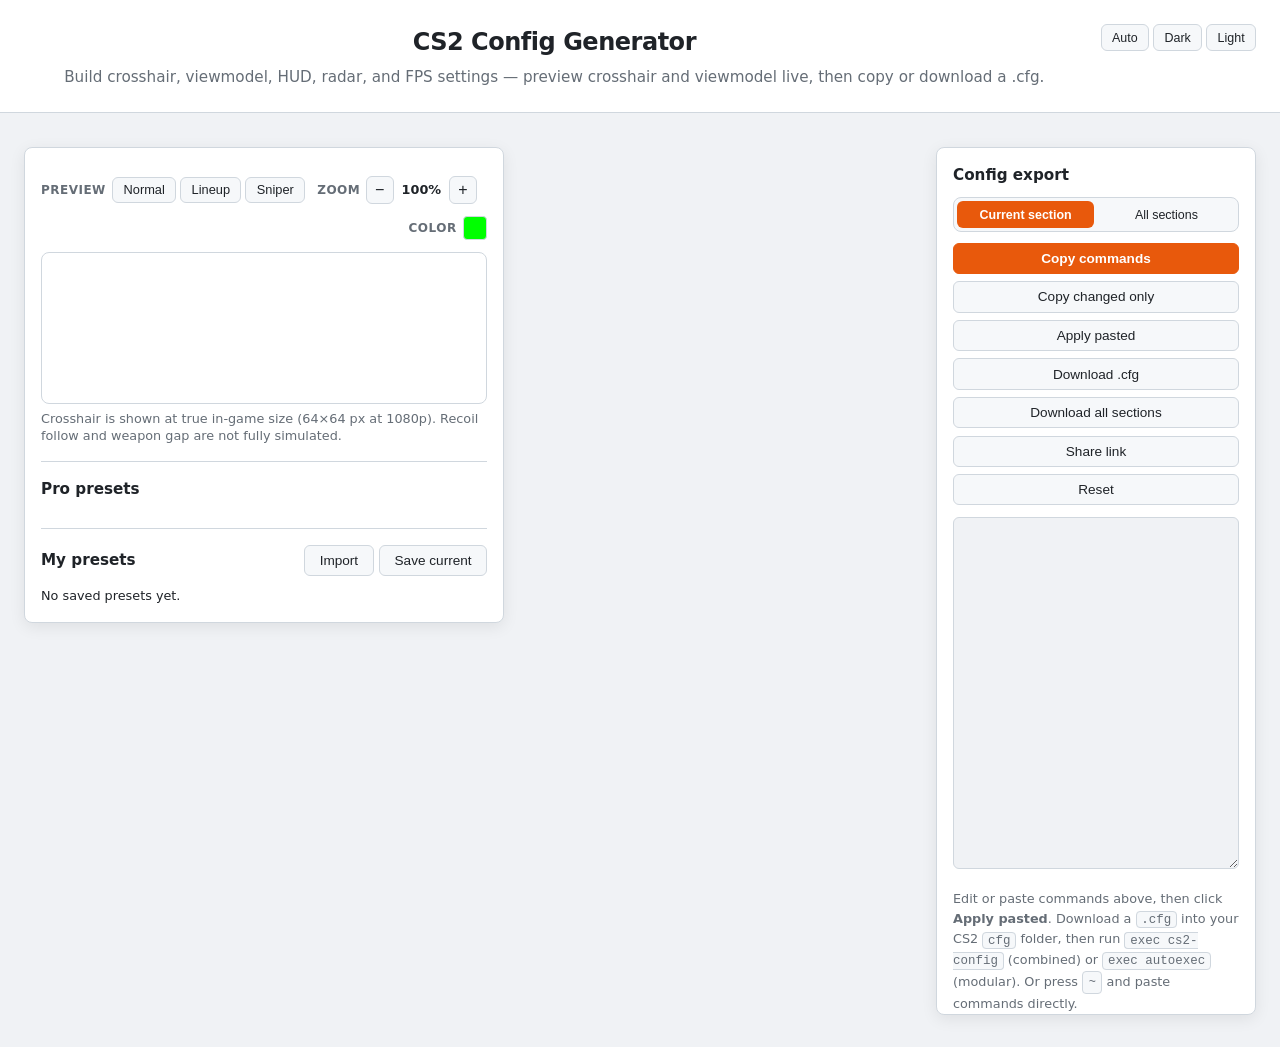
==== commit bcb04890: "Implement viewmodel weapon toggle and enhance preview functionality. Update HTML structure for weapo" ====
--- a/index.html
+++ b/index.html
@@ -134,12 +134,22 @@
         </div>
 
         <div id="viewmodel-preview" class="viewmodel-preview" hidden>
-          <div class="canvas-wrap" id="viewmodel-canvas-wrap">
-            <canvas id="viewmodel-canvas" aria-label="Viewmodel preview canvas"></canvas>
+          <div class="viewmodel-weapon-toggle" id="viewmodel-weapon-toggle" role="group" aria-label="Preview weapon">
+            <span class="toolbar-label">Weapon</span>
+            <div class="mode-toggle">
+              <button type="button" class="mode-btn active" data-weapon="ak" aria-pressed="true">AK</button>
+              <button type="button" class="mode-btn" data-weapon="glock" aria-pressed="false">Glock</button>
+            </div>
+          </div>
+          <div class="canvas-wrap viewmodel-canvas-wrap" id="viewmodel-canvas-wrap">
+            <canvas id="viewmodel-canvas" aria-label="Viewmodel preview from CS2 screenshots"></canvas>
+            <div class="viewmodel-aim" aria-hidden="true"></div>
+            <pre id="viewmodel-hud" class="viewmodel-hud" aria-hidden="true"></pre>
+            <div id="viewmodel-loading" class="viewmodel-loading">Loading screenshots…</div>
           </div>
           <p class="preview-note muted">
-            Approximate first-person weapon position from FOV and offsets — not a 3D in-game model.
-            Center marks the aimpoint so you can judge how much screen the gun covers.
+            Real CS2 first-person captures — FOV blends 60↔68; offsets blend toward extremes.
+            Between captured values the mix is approximate. Ultrawide source plates may be cropped.
           </p>
         </div>
       </div>
--- a/css/style.css
+++ b/css/style.css
@@ -61,6 +61,11 @@
   line-height: 1.5;
 }
 
+/* Win over component display rules (flex/grid) that would unhide elements */
+[hidden] {
+  display: none !important;
+}
+
 .skip-link {
   position: absolute;
   top: -100%;
@@ -565,6 +570,64 @@
 .viewmodel-preview {
   display: flex;
   flex-direction: column;
+  gap: 0.65rem;
+}
+
+.viewmodel-weapon-toggle {
+  display: flex;
+  align-items: center;
+  gap: 0.4rem;
+  flex-shrink: 0;
+}
+
+.viewmodel-canvas-wrap {
+  position: relative;
+  aspect-ratio: 3440 / 1440;
+}
+
+.viewmodel-aim {
+  position: absolute;
+  inset: 50% auto auto 50%;
+  width: 14px;
+  height: 14px;
+  margin: -7px 0 0 -7px;
+  pointer-events: none;
+  opacity: 0.45;
+  background:
+    linear-gradient(#fff, #fff) center/100% 1px no-repeat,
+    linear-gradient(#fff, #fff) center/1px 100% no-repeat;
+}
+
+.viewmodel-hud {
+  position: absolute;
+  top: 0.65rem;
+  left: 0.75rem;
+  margin: 0;
+  padding: 0;
+  border: 0;
+  background: transparent;
+  color: rgba(255, 255, 255, 0.72);
+  font: 600 0.72rem/1.35 var(--font);
+  letter-spacing: 0.01em;
+  text-shadow: 0 1px 2px rgba(0, 0, 0, 0.65);
+  pointer-events: none;
+  white-space: pre;
+}
+
+.viewmodel-loading {
+  position: absolute;
+  inset: 0;
+  display: grid;
+  place-items: center;
+  background: rgba(13, 17, 23, 0.55);
+  color: var(--text);
+  font-size: 0.9rem;
+  font-weight: 600;
+  pointer-events: none;
+}
+
+.viewmodel-loading[hidden] {
+  display: none !important;
 }
 
 .preview-note {
@@ -788,7 +851,7 @@
 .settings-container {
   display: flex;
   flex-direction: column;
-  gap: 0.5rem;
+  gap: 1rem;
 }
 
 .settings-group {
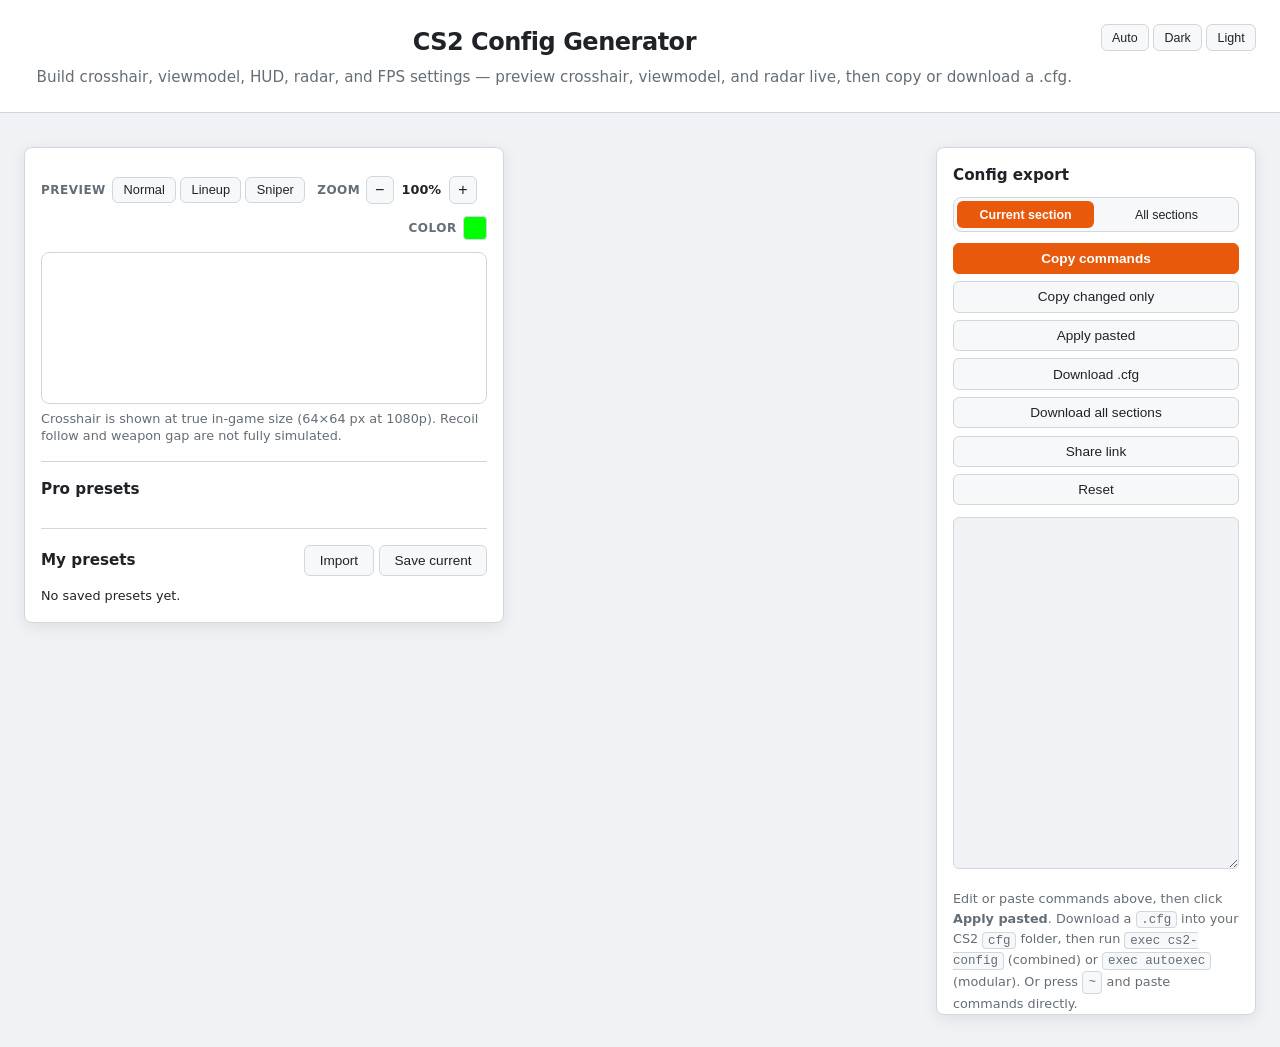
==== commit 00c97bbd: "Implement radar preview functionality in CS2 Config Generator. Update HTML structure to include rada" ====
--- a/index.html
+++ b/index.html
@@ -37,7 +37,7 @@
     <div class="site-header-inner">
       <div class="site-header-text">
         <h1>CS2 Config Generator</h1>
-        <p class="subtitle">Build crosshair, viewmodel, HUD, radar, and FPS settings — preview crosshair and viewmodel live, then copy or download a .cfg.</p>
+        <p class="subtitle">Build crosshair, viewmodel, HUD, radar, and FPS settings — preview crosshair, viewmodel, and radar live, then copy or download a .cfg.</p>
       </div>
       <div id="theme-toggle" class="theme-toggle" role="group" aria-label="Color theme">
         <button type="button" class="theme-btn" data-theme="system" aria-pressed="true">Auto</button>
@@ -152,6 +152,32 @@
             Between captured values the mix is approximate. Ultrawide source plates may be cropped.
           </p>
         </div>
+
+        <div id="radar-preview" class="radar-preview" hidden>
+          <div class="radar-preview-toggles">
+            <div class="radar-preview-toggle" id="radar-scoreboard-toggle" role="group" aria-label="Preview scoreboard">
+              <span class="toolbar-label">Scoreboard</span>
+              <div class="mode-toggle">
+                <button type="button" class="mode-btn active" data-scoreboard="off" aria-pressed="true">Closed</button>
+                <button type="button" class="mode-btn" data-scoreboard="on" aria-pressed="false">Open</button>
+              </div>
+            </div>
+            <div class="radar-preview-toggle" id="radar-zoom-toggle" role="group" aria-label="Preview zoom level">
+              <span class="toolbar-label">Zoom</span>
+              <div class="mode-toggle">
+                <button type="button" class="mode-btn active" data-radar-zoom="primary" aria-pressed="true">Primary</button>
+                <button type="button" class="mode-btn" data-radar-zoom="alternate" aria-pressed="false">Alternate</button>
+              </div>
+            </div>
+          </div>
+          <div class="canvas-wrap radar-canvas-wrap" id="radar-canvas-wrap">
+            <canvas id="radar-canvas" aria-label="Schematic radar preview"></canvas>
+          </div>
+          <p class="preview-note muted">
+            Schematic minimap — illustrates shape, zoom, center, rotate, opacity, blur, and icons.
+            Scoreboard and alternate zoom toggles are preview-only and are not exported.
+          </p>
+        </div>
       </div>
 
       <div id="section-summary" class="section-summary" hidden>
@@ -217,6 +243,7 @@
   <script src="js/preview-mode.js"></script>
   <script src="js/crosshair-renderer.js"></script>
   <script src="js/viewmodel-renderer.js"></script>
+  <script src="js/radar-renderer.js"></script>
   <script src="js/commands.js"></script>
   <script src="js/app.js"></script>
 </body>
--- a/css/style.css
+++ b/css/style.css
@@ -554,7 +554,8 @@
 }
 
 #preview-canvas,
-#viewmodel-canvas {
+#viewmodel-canvas,
+#radar-canvas {
   display: block;
   max-width: none;
 }
@@ -563,8 +564,34 @@
   image-rendering: pixelated;
 }
 
-#viewmodel-canvas {
+#viewmodel-canvas,
+#radar-canvas {
   image-rendering: auto;
+}
+
+.radar-preview {
+  display: flex;
+  flex-direction: column;
+  gap: 0.65rem;
+}
+
+.radar-preview-toggles {
+  display: flex;
+  flex-wrap: wrap;
+  align-items: center;
+  gap: 0.75rem 1.25rem;
+}
+
+.radar-preview-toggle {
+  display: flex;
+  align-items: center;
+  gap: 0.4rem;
+  flex-shrink: 0;
+}
+
+.radar-canvas-wrap {
+  position: relative;
+  aspect-ratio: 16 / 9;
 }
 
 .viewmodel-preview {
@@ -854,6 +881,12 @@
   gap: 1rem;
 }
 
+.section-settings {
+  display: flex;
+  flex-direction: column;
+  gap: 0.75rem;
+}
+
 .settings-group {
   background: var(--surface);
   border: 1px solid var(--border);
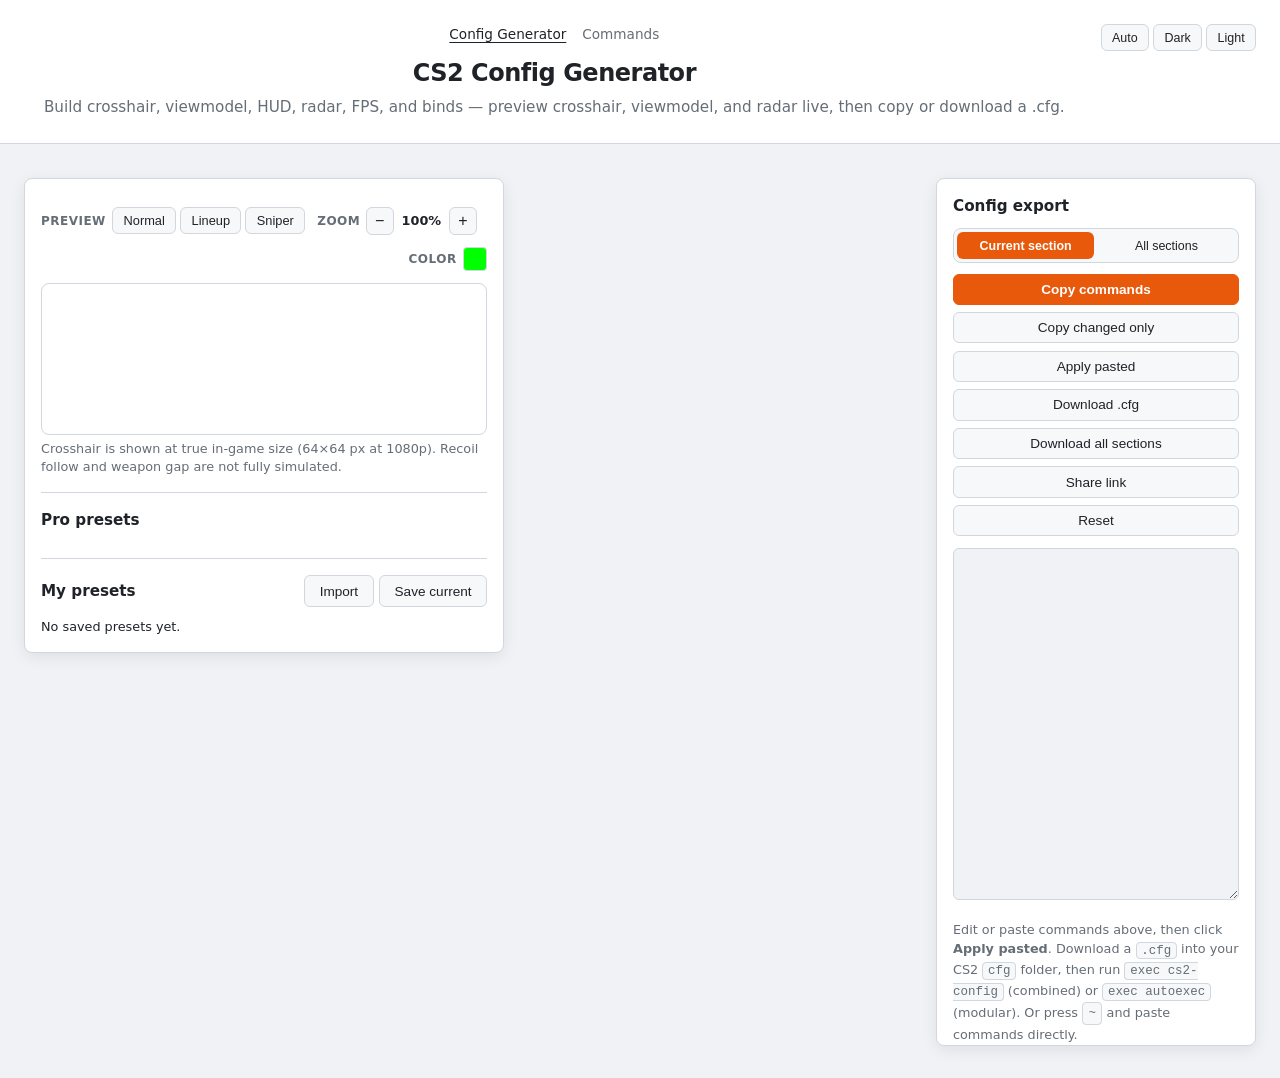
==== commit ac86a87c: "Enhance CS2 Config Generator by adding a commands reference page for browsing console commands and c" ====
--- a/index.html
+++ b/index.html
@@ -36,8 +36,12 @@
   <header class="site-header">
     <div class="site-header-inner">
       <div class="site-header-text">
+        <nav class="site-nav" aria-label="Site">
+          <a href="index.html" aria-current="page">Config Generator</a>
+          <a href="commands.html">Commands</a>
+        </nav>
         <h1>CS2 Config Generator</h1>
-        <p class="subtitle">Build crosshair, viewmodel, HUD, radar, and FPS settings — preview crosshair, viewmodel, and radar live, then copy or download a .cfg.</p>
+        <p class="subtitle">Build crosshair, viewmodel, HUD, radar, FPS, and binds — preview crosshair, viewmodel, and radar live, then copy or download a .cfg.</p>
       </div>
       <div id="theme-toggle" class="theme-toggle" role="group" aria-label="Color theme">
         <button type="button" class="theme-btn" data-theme="system" aria-pressed="true">Auto</button>
@@ -235,6 +239,7 @@
   <script src="js/sections/hud.js"></script>
   <script src="js/sections/radar.js"></script>
   <script src="js/sections/fps.js"></script>
+  <script src="js/sections/binds.js"></script>
   <script src="js/sections/index.js"></script>
   <script src="js/presets.js"></script>
   <script src="js/custom-presets.js"></script>
--- a/css/style.css
+++ b/css/style.css
@@ -104,6 +104,31 @@
   text-align: center;
 }
 
+.site-nav {
+  display: flex;
+  flex-wrap: wrap;
+  justify-content: center;
+  gap: 0.65rem 1rem;
+  margin: 0 0 0.65rem;
+  font-size: 0.85rem;
+}
+
+.site-nav a {
+  color: var(--muted);
+  text-decoration: none;
+  font-weight: 500;
+}
+
+.site-nav a:hover {
+  color: var(--accent);
+}
+
+.site-nav a[aria-current="page"] {
+  color: var(--text);
+  text-decoration: underline;
+  text-underline-offset: 0.2em;
+}
+
 .theme-toggle {
   display: flex;
   gap: 0.25rem;
@@ -966,6 +991,122 @@
   gap: 0.35rem;
 }
 
+/* Binds catalog */
+.binds-intro {
+  margin: 0 0 0.85rem;
+  font-size: 0.85rem;
+  line-height: 1.45;
+}
+
+.bind-row {
+  display: flex;
+  flex-direction: column;
+  gap: 0.5rem;
+  padding: 0.85rem 0 0.15rem;
+  border-top: 1px solid var(--border);
+}
+
+.bind-row:first-child {
+  border-top: none;
+  padding-top: 0.35rem;
+}
+
+.bind-row-header {
+  display: grid;
+  grid-template-columns: auto minmax(0, 1fr) auto;
+  gap: 0.75rem;
+  align-items: start;
+}
+
+.bind-row-text {
+  min-width: 0;
+}
+
+.bind-row-title {
+  display: inline-flex;
+  flex-wrap: wrap;
+  align-items: center;
+  gap: 0.35rem;
+  font-size: 0.92rem;
+  font-weight: 600;
+  cursor: pointer;
+}
+
+.bind-cheat-badge {
+  font-size: 0.68rem;
+  font-weight: 600;
+  letter-spacing: 0.02em;
+  text-transform: uppercase;
+  padding: 0.12rem 0.4rem;
+  border-radius: 4px;
+  border: 1px solid var(--border);
+  background: var(--surface-raised);
+  color: var(--muted);
+}
+
+.bind-row-controls {
+  display: flex;
+  align-items: center;
+  gap: 0.4rem;
+  flex-shrink: 0;
+}
+
+.bind-key-label {
+  font-size: 0.75rem;
+  color: var(--muted);
+}
+
+.bind-key-input {
+  width: 6.5rem;
+  padding: 0.35rem 0.5rem;
+  font-family: var(--mono);
+  font-size: 0.82rem;
+  border: 1px solid var(--border);
+  border-radius: 6px;
+  background: var(--surface-raised);
+  color: var(--text);
+}
+
+.bind-key-input:disabled {
+  opacity: 0.55;
+}
+
+.bind-key-input.is-invalid,
+.bind-row-invalid .bind-key-input {
+  border-color: #dc2626;
+}
+
+.bind-package-note {
+  font-size: 0.8rem;
+  white-space: nowrap;
+}
+
+.bind-preview {
+  margin: 0;
+  padding: 0.55rem 0.65rem;
+  font-family: var(--mono);
+  font-size: 0.72rem;
+  line-height: 1.45;
+  color: var(--muted);
+  background: var(--surface-raised);
+  border: 1px solid var(--border);
+  border-radius: 6px;
+  white-space: pre-wrap;
+  word-break: break-word;
+  overflow-x: auto;
+}
+
+@media (max-width: 520px) {
+  .bind-row-header {
+    grid-template-columns: auto minmax(0, 1fr);
+  }
+
+  .bind-row-controls {
+    grid-column: 1 / -1;
+    justify-content: flex-end;
+  }
+}
+
 .setting-reset-btn {
   flex-shrink: 0;
   width: 1.65rem;
@@ -1445,3 +1586,200 @@
     padding: 1rem;
   }
 }
+
+/* —— Commands reference page —— */
+
+.commands-browser {
+  max-width: 1440px;
+  margin: 0 auto;
+  padding: 1.25rem 1.5rem 2.5rem;
+}
+
+.commands-toolbar {
+  display: flex;
+  flex-wrap: wrap;
+  align-items: center;
+  gap: 0.75rem 1.25rem;
+  margin-bottom: 1rem;
+}
+
+.commands-search-label {
+  flex: 1 1 280px;
+  min-width: 0;
+}
+
+.commands-search {
+  width: 100%;
+  padding: 0.55rem 0.75rem;
+  font: inherit;
+  font-size: 0.95rem;
+  color: var(--text);
+  background: var(--surface);
+  border: 1px solid var(--border);
+  border-radius: var(--radius);
+}
+
+.commands-search:focus-visible {
+  outline: 2px solid var(--accent);
+  outline-offset: 2px;
+}
+
+.commands-meta {
+  margin: 0;
+  color: var(--muted);
+  font-size: 0.85rem;
+  flex: 0 1 auto;
+}
+
+.commands-error {
+  margin: 0 0 1rem;
+  padding: 0.75rem 1rem;
+  border: 1px solid var(--danger);
+  border-radius: var(--radius);
+  background: var(--surface-raised);
+  color: var(--text);
+  font-size: 0.9rem;
+}
+
+.commands-table-wrap {
+  overflow-x: auto;
+  border: 1px solid var(--border);
+  border-radius: var(--radius);
+  background: var(--surface);
+}
+
+.commands-table {
+  width: 100%;
+  border-collapse: collapse;
+  font-size: 0.88rem;
+}
+
+.commands-table th,
+.commands-table td {
+  padding: 0.55rem 0.75rem;
+  text-align: left;
+  vertical-align: top;
+  border-bottom: 1px solid var(--border);
+}
+
+.commands-table th {
+  position: sticky;
+  top: 0;
+  z-index: 1;
+  background: var(--surface-raised);
+  font-weight: 600;
+  white-space: nowrap;
+}
+
+.commands-table tbody tr:last-child td {
+  border-bottom: none;
+}
+
+.commands-table tbody tr:hover td {
+  background: var(--surface-raised);
+}
+
+.sort-btn {
+  display: inline-flex;
+  align-items: center;
+  gap: 0.35rem;
+  padding: 0;
+  border: none;
+  background: transparent;
+  color: inherit;
+  font: inherit;
+  font-weight: 600;
+  cursor: pointer;
+}
+
+.sort-btn::after {
+  content: '↕';
+  font-size: 0.75em;
+  opacity: 0.35;
+}
+
+.sort-btn[aria-sort="ascending"]::after,
+th[aria-sort="ascending"] .sort-btn::after {
+  content: '↑';
+  opacity: 1;
+  color: var(--accent);
+}
+
+.sort-btn[aria-sort="descending"]::after,
+th[aria-sort="descending"] .sort-btn::after {
+  content: '↓';
+  opacity: 1;
+  color: var(--accent);
+}
+
+.sort-btn:focus-visible {
+  outline: 2px solid var(--accent);
+  outline-offset: 2px;
+  border-radius: 4px;
+}
+
+.commands-col-name {
+  width: 22%;
+  min-width: 10rem;
+}
+
+.commands-col-default {
+  width: 10%;
+  min-width: 5rem;
+  white-space: nowrap;
+}
+
+.commands-col-accepted {
+  width: 16%;
+  min-width: 7rem;
+  color: var(--muted);
+}
+
+.commands-col-desc {
+  width: 52%;
+  color: var(--muted);
+}
+
+.commands-table code {
+  font-family: var(--mono);
+  font-size: 0.84em;
+  color: var(--text);
+}
+
+.commands-flags {
+  display: block;
+  margin-top: 0.2rem;
+  font-size: 0.75rem;
+  color: var(--muted);
+  font-family: var(--mono);
+}
+
+.commands-empty {
+  text-align: center;
+  color: var(--muted);
+  padding: 2rem 1rem !important;
+}
+
+.commands-pagination {
+  display: flex;
+  flex-wrap: wrap;
+  align-items: center;
+  justify-content: center;
+  gap: 0.75rem;
+  margin-top: 1rem;
+}
+
+.commands-page-label {
+  font-size: 0.85rem;
+  color: var(--muted);
+}
+
+@media (max-width: 720px) {
+  .commands-browser {
+    padding: 1rem;
+  }
+
+  .commands-col-accepted {
+    min-width: 6rem;
+  }
+}
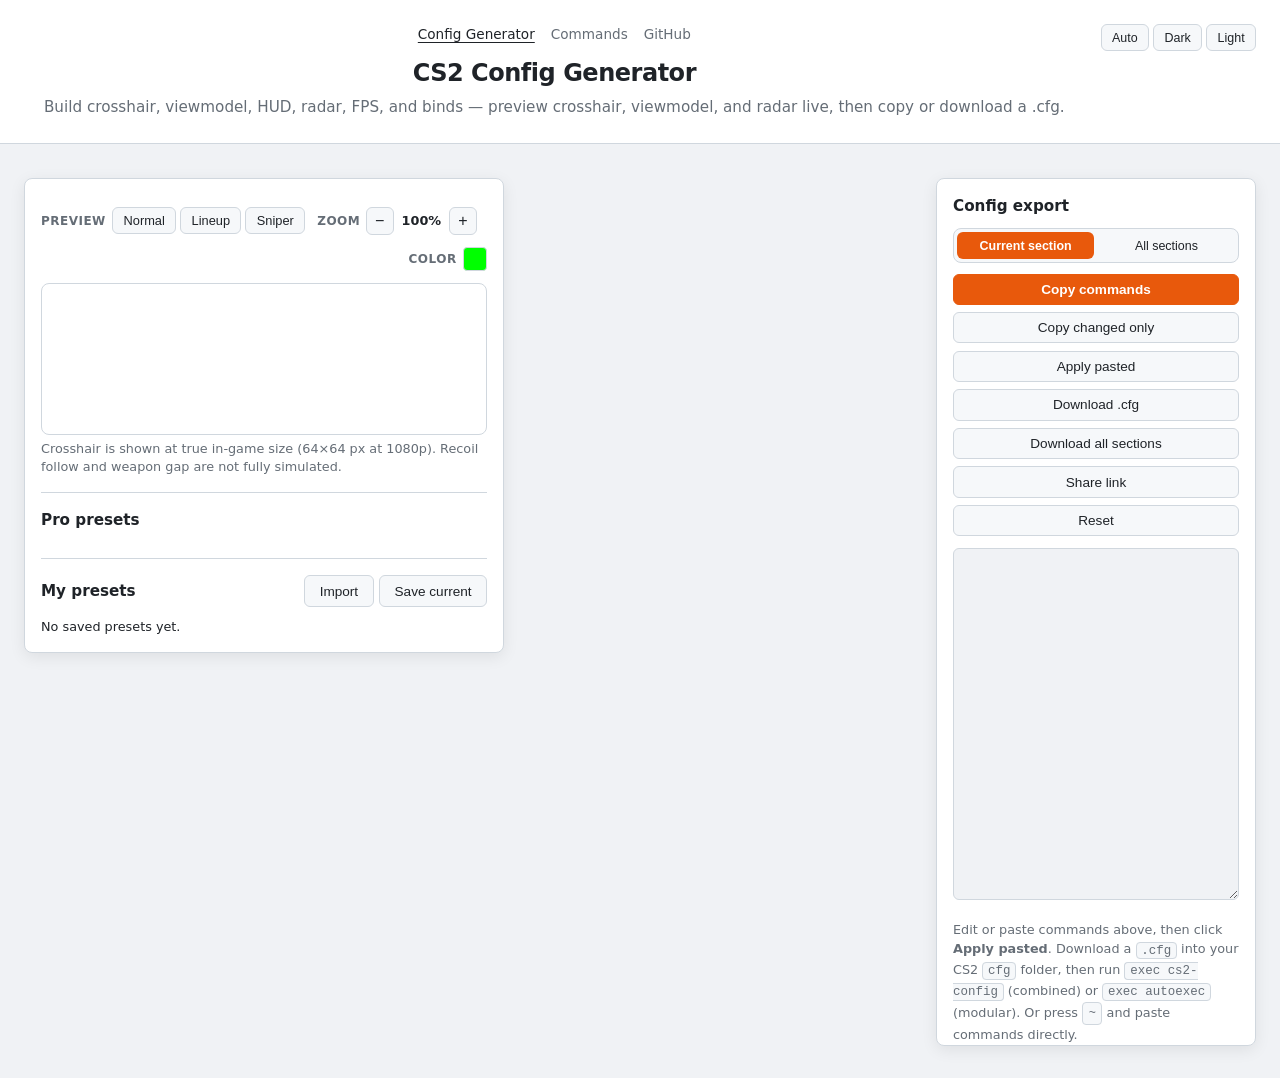
==== commit e1599350: "Add GitHub repository link to site header and update README with repository information" ====
--- a/index.html
+++ b/index.html
@@ -39,6 +39,7 @@
         <nav class="site-nav" aria-label="Site">
           <a href="index.html" aria-current="page">Config Generator</a>
           <a href="commands.html">Commands</a>
+          <a href="https://github.com/Darknetzz/cs2-config-generator" target="_blank" rel="noopener noreferrer">GitHub</a>
         </nav>
         <h1>CS2 Config Generator</h1>
         <p class="subtitle">Build crosshair, viewmodel, HUD, radar, FPS, and binds — preview crosshair, viewmodel, and radar live, then copy or download a .cfg.</p>
--- a/css/style.css
+++ b/css/style.css
@@ -1595,6 +1595,18 @@
   padding: 1.25rem 1.5rem 2.5rem;
 }
 
+.commands-legend {
+  margin: -0.5rem 0 0;
+  color: var(--muted);
+  font-size: 0.8rem;
+  line-height: 1.4;
+}
+
+.commands-legend code {
+  font-family: var(--mono);
+  font-size: 0.9em;
+}
+
 .commands-toolbar {
   display: flex;
   flex-wrap: wrap;
@@ -1608,7 +1620,21 @@
   min-width: 0;
 }
 
-.commands-search {
+.commands-category-label {
+  display: flex;
+  align-items: center;
+  gap: 0.5rem;
+  flex: 0 1 auto;
+}
+
+.commands-filter-label {
+  font-size: 0.85rem;
+  color: var(--muted);
+  white-space: nowrap;
+}
+
+.commands-search,
+.commands-category {
   width: 100%;
   padding: 0.55rem 0.75rem;
   font: inherit;
@@ -1619,7 +1645,14 @@
   border-radius: var(--radius);
 }
 
-.commands-search:focus-visible {
+.commands-category {
+  width: auto;
+  min-width: 11rem;
+  cursor: pointer;
+}
+
+.commands-search:focus-visible,
+.commands-category:focus-visible {
   outline: 2px solid var(--accent);
   outline-offset: 2px;
 }
@@ -1754,6 +1787,33 @@
   font-family: var(--mono);
 }
 
+.commands-tags {
+  display: flex;
+  flex-wrap: wrap;
+  gap: 0.3rem;
+  margin-top: 0.25rem;
+}
+
+.commands-category-tag,
+.commands-cheat-tag {
+  display: inline-block;
+  padding: 0.1rem 0.4rem;
+  font-size: 0.7rem;
+  font-weight: 500;
+  border: 1px solid var(--border);
+  border-radius: 4px;
+  background: var(--surface-raised);
+}
+
+.commands-category-tag {
+  color: var(--muted);
+}
+
+.commands-cheat-tag {
+  color: var(--danger);
+  border-color: var(--danger);
+}
+
 .commands-empty {
   text-align: center;
   color: var(--muted);
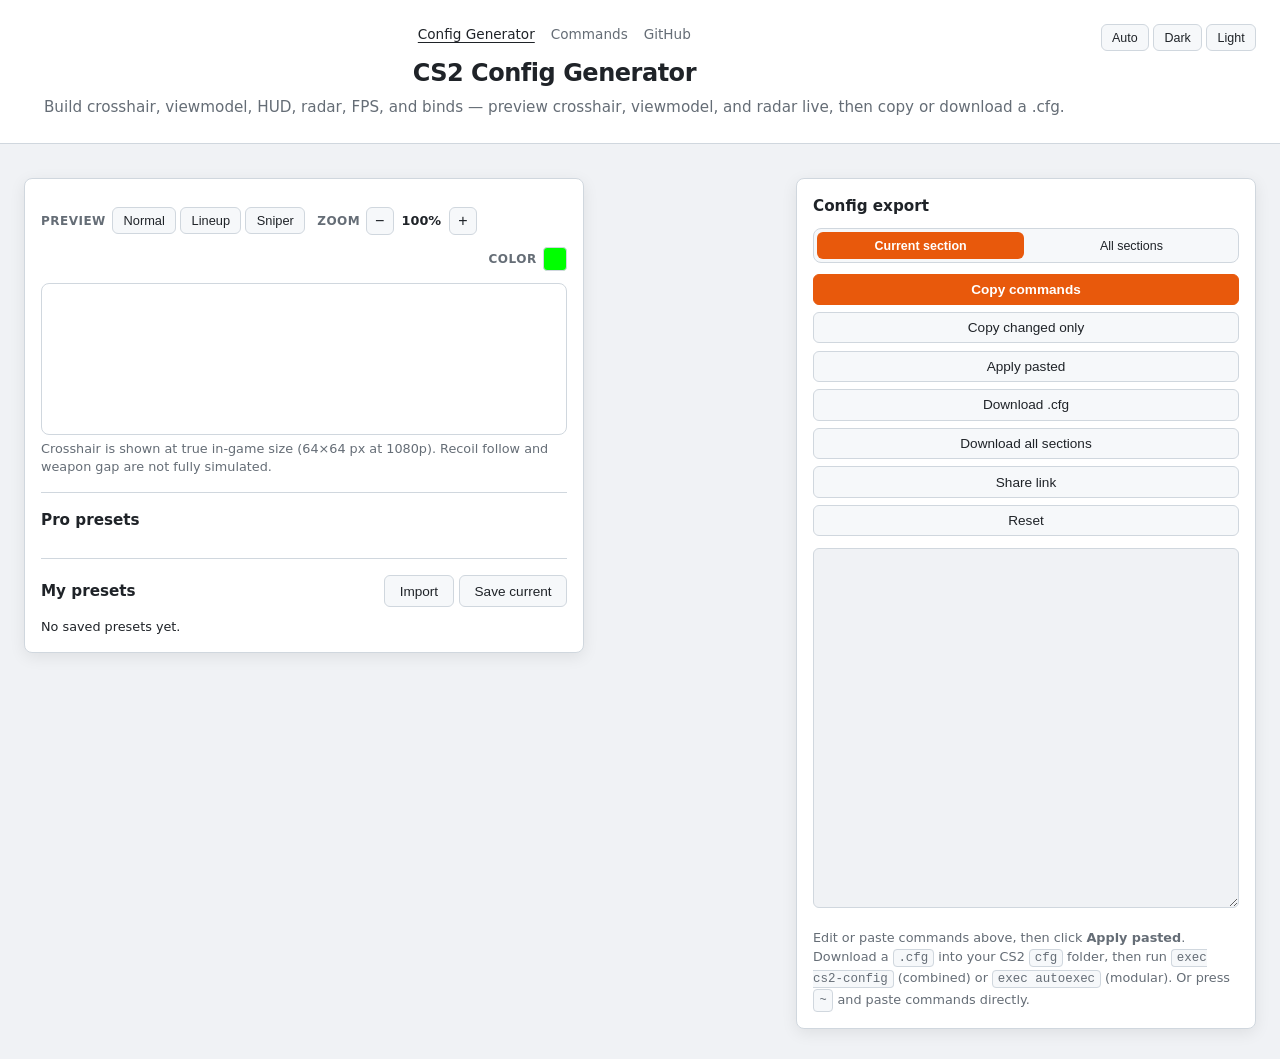
==== commit 549b274e: "Update radar preview to utilize in-game Ancient minimap plates, enhancing visual accuracy. Revise re" ====
--- a/index.html
+++ b/index.html
@@ -37,9 +37,9 @@
     <div class="site-header-inner">
       <div class="site-header-text">
         <nav class="site-nav" aria-label="Site">
-          <a href="index.html" aria-current="page">Config Generator</a>
-          <a href="commands.html">Commands</a>
-          <a href="https://github.com/Darknetzz/cs2-config-generator" target="_blank" rel="noopener noreferrer">GitHub</a>
+          <a href="index.html" data-icon="generator" aria-current="page">Config Generator</a>
+          <a href="commands.html" data-icon="commands">Commands</a>
+          <a href="https://github.com/Darknetzz/cs2-config-generator" data-icon="github" target="_blank" rel="noopener noreferrer">GitHub</a>
         </nav>
         <h1>CS2 Config Generator</h1>
         <p class="subtitle">Build crosshair, viewmodel, HUD, radar, FPS, and binds — preview crosshair, viewmodel, and radar live, then copy or download a .cfg.</p>
@@ -86,7 +86,13 @@
         </details>
 
         <div id="crosshair-preview" class="crosshair-preview">
-          <div class="canvas-wrap" id="crosshair-canvas-wrap">
+          <div
+            class="canvas-wrap canvas-wrap-expandable"
+            id="crosshair-canvas-wrap"
+            role="button"
+            tabindex="0"
+            aria-label="Expand crosshair preview"
+          >
             <canvas id="preview-canvas" aria-label="Crosshair preview canvas"></canvas>
           </div>
 
@@ -146,7 +152,13 @@
               <button type="button" class="mode-btn" data-weapon="glock" aria-pressed="false">Glock</button>
             </div>
           </div>
-          <div class="canvas-wrap viewmodel-canvas-wrap" id="viewmodel-canvas-wrap">
+          <div
+            class="canvas-wrap viewmodel-canvas-wrap canvas-wrap-expandable"
+            id="viewmodel-canvas-wrap"
+            role="button"
+            tabindex="0"
+            aria-label="Expand viewmodel preview"
+          >
             <canvas id="viewmodel-canvas" aria-label="Viewmodel preview from CS2 screenshots"></canvas>
             <div class="viewmodel-aim" aria-hidden="true"></div>
             <pre id="viewmodel-hud" class="viewmodel-hud" aria-hidden="true"></pre>
@@ -175,11 +187,18 @@
               </div>
             </div>
           </div>
-          <div class="canvas-wrap radar-canvas-wrap" id="radar-canvas-wrap">
-            <canvas id="radar-canvas" aria-label="Schematic radar preview"></canvas>
+          <div
+            class="canvas-wrap radar-canvas-wrap canvas-wrap-expandable"
+            id="radar-canvas-wrap"
+            role="button"
+            tabindex="0"
+            aria-label="Expand radar preview"
+          >
+            <canvas id="radar-canvas" aria-label="Radar preview"></canvas>
+            <div id="radar-loading" class="viewmodel-loading" hidden>Loading radar…</div>
           </div>
           <p class="preview-note muted">
-            Schematic minimap — illustrates shape, zoom, center, rotate, opacity, blur, and icons.
+            In-game Ancient minimap plate — illustrates shape, zoom, center, rotate, opacity, blur, and icons.
             Scoreboard and alternate zoom toggles are preview-only and are not exported.
           </p>
         </div>
@@ -217,12 +236,18 @@
         </div>
       </div>
       <label class="sr-only" for="command-output">Generated config commands — paste commands here to import</label>
-      <textarea
-        id="command-output"
-        class="command-output"
-        rows="20"
-        spellcheck="false"
-      ></textarea>
+      <div class="command-output-wrap">
+        <textarea
+          id="command-output"
+          class="command-output"
+          rows="20"
+          spellcheck="false"
+          wrap="off"
+          autocomplete="off"
+          autocapitalize="off"
+        ></textarea>
+        <pre id="command-output-highlight" class="command-output-highlight" aria-hidden="true"></pre>
+      </div>
       <p class="commands-hint">
         Edit or paste commands above, then click <strong>Apply pasted</strong>.
         Download a <code>.cfg</code> into your CS2 <code>cfg</code> folder, then run
@@ -234,6 +259,38 @@
 
   <div id="toast" class="toast" role="status" aria-live="polite"></div>
 
+  <dialog id="preview-modal" class="preview-modal" aria-labelledby="preview-modal-title">
+    <div class="preview-modal-inner">
+      <div class="preview-modal-header">
+        <h2 id="preview-modal-title">Preview</h2>
+        <button type="button" id="preview-modal-close" class="preview-modal-close" aria-label="Close preview">&times;</button>
+      </div>
+      <div class="preview-modal-body">
+        <canvas id="preview-modal-canvas" aria-label="Expanded preview"></canvas>
+      </div>
+    </div>
+  </dialog>
+
+  <dialog id="bind-key-picker" class="bind-key-picker" aria-labelledby="bind-key-picker-title">
+    <div class="bind-key-picker-inner">
+      <div class="bind-key-picker-header">
+        <div class="bind-key-picker-heading">
+          <h2 id="bind-key-picker-title">Choose key</h2>
+          <p id="bind-key-picker-subtitle" class="bind-key-picker-subtitle muted"></p>
+        </div>
+        <button type="button" id="bind-key-picker-close" class="preview-modal-close" aria-label="Close key picker">&times;</button>
+      </div>
+      <div class="bind-key-picker-toolbar">
+        <button type="button" id="bind-key-picker-listen" class="btn btn-primary bind-key-picker-listen">
+          Press a key or mouse button…
+        </button>
+        <p id="bind-key-picker-hint" class="bind-key-picker-hint muted">Or pick from the list below.</p>
+      </div>
+      <div id="bind-key-picker-groups" class="bind-key-picker-groups"></div>
+    </div>
+  </dialog>
+
+  <script src="js/icons.js"></script>
   <script src="js/settings-module.js"></script>
   <script src="js/crosshair-settings.js"></script>
   <script src="js/sections/viewmodel.js"></script>
--- a/css/style.css
+++ b/css/style.css
@@ -14,6 +14,8 @@
   --shadow: 0 4px 24px rgba(0, 0, 0, 0.35);
   --font: system-ui, -apple-system, 'Segoe UI', Roboto, sans-serif;
   --mono: ui-monospace, 'Cascadia Code', 'Source Code Pro', monospace;
+  --tok-num: #79c0ff;
+  --tok-str: #a5d6a7;
 }
 
 :root[data-theme="light"] {
@@ -28,6 +30,8 @@
   --accent-hover: #d9480f;
   --accent-text: #ffffff;
   --shadow: 0 4px 16px rgba(0, 0, 0, 0.08);
+  --tok-num: #0550ae;
+  --tok-str: #116329;
 }
 
 @media (prefers-color-scheme: light) {
@@ -43,6 +47,8 @@
     --accent-hover: #d9480f;
     --accent-text: #ffffff;
     --shadow: 0 4px 16px rgba(0, 0, 0, 0.08);
+    --tok-num: #0550ae;
+    --tok-str: #116329;
   }
 }
 
@@ -95,7 +101,7 @@
   align-items: flex-start;
   justify-content: space-between;
   gap: 1rem;
-  max-width: 1440px;
+  max-width: 1680px;
   margin: 0 auto;
 }
 
@@ -114,6 +120,9 @@
 }
 
 .site-nav a {
+  display: inline-flex;
+  align-items: center;
+  gap: 0.35rem;
   color: var(--muted);
   text-decoration: none;
   font-weight: 500;
@@ -199,12 +208,15 @@
   display: flex;
   flex-wrap: wrap;
   gap: 0.4rem;
-  max-width: 1440px;
+  max-width: 1680px;
   margin: 0 auto;
   padding: 0.85rem 1.5rem 0;
 }
 
 .section-tab {
+  display: inline-flex;
+  align-items: center;
+  gap: 0.4rem;
   padding: 0.45rem 0.9rem;
   font-size: 0.85rem;
   font-weight: 500;
@@ -214,6 +226,13 @@
   color: var(--text);
   cursor: pointer;
   transition: background 0.15s, border-color 0.15s, color 0.15s;
+}
+
+.nav-icon {
+  flex-shrink: 0;
+  width: 1em;
+  height: 1em;
+  opacity: 0.9;
 }
 
 .section-tab:hover {
@@ -229,9 +248,9 @@
 
 .layout {
   display: grid;
-  grid-template-columns: minmax(320px, 480px) minmax(0, 1fr) minmax(260px, 320px);
+  grid-template-columns: minmax(360px, 560px) minmax(0, 1fr) minmax(380px, 460px);
   gap: 1.25rem;
-  max-width: 1440px;
+  max-width: 1680px;
   margin: 0 auto;
   padding: 1.25rem 1.5rem 2rem;
   align-items: start;
@@ -239,7 +258,7 @@
 
 @media (max-width: 1100px) {
   .layout {
-    grid-template-columns: minmax(300px, 480px) minmax(0, 1fr);
+    grid-template-columns: minmax(320px, 560px) minmax(0, 1fr);
   }
 
   .commands-panel {
@@ -578,6 +597,15 @@
   scrollbar-width: thin;
 }
 
+.canvas-wrap-expandable {
+  cursor: zoom-in;
+}
+
+.canvas-wrap-expandable:focus-visible {
+  outline: 2px solid var(--accent);
+  outline-offset: 2px;
+}
+
 #preview-canvas,
 #viewmodel-canvas,
 #radar-canvas {
@@ -590,8 +618,88 @@
 }
 
 #viewmodel-canvas,
-#radar-canvas {
+#radar-canvas,
+#preview-modal-canvas {
   image-rendering: auto;
+}
+
+.preview-modal {
+  padding: 0;
+  border: 1px solid var(--border);
+  border-radius: var(--radius);
+  background: var(--surface);
+  color: var(--text);
+  box-shadow: var(--shadow);
+  max-width: min(96vw, 1680px);
+  max-height: 94vh;
+  width: max-content;
+}
+
+.preview-modal::backdrop {
+  background: rgba(0, 0, 0, 0.72);
+}
+
+.preview-modal-inner {
+  display: flex;
+  flex-direction: column;
+  max-height: 94vh;
+}
+
+.preview-modal-header {
+  display: flex;
+  align-items: center;
+  justify-content: space-between;
+  gap: 1rem;
+  padding: 0.75rem 1rem;
+  border-bottom: 1px solid var(--border);
+  flex-shrink: 0;
+}
+
+.preview-modal-header h2 {
+  margin: 0;
+  font-size: 0.95rem;
+  font-weight: 600;
+}
+
+.preview-modal-close {
+  display: inline-flex;
+  align-items: center;
+  justify-content: center;
+  width: 2rem;
+  height: 2rem;
+  padding: 0;
+  border: 1px solid var(--border);
+  border-radius: 6px;
+  background: var(--surface-raised);
+  color: var(--text);
+  font-size: 1.25rem;
+  line-height: 1;
+  cursor: pointer;
+}
+
+.preview-modal-close:hover {
+  border-color: var(--accent);
+  color: var(--accent);
+}
+
+.preview-modal-close:focus-visible {
+  outline: 2px solid var(--accent);
+  outline-offset: 2px;
+}
+
+.preview-modal-body {
+  display: flex;
+  align-items: center;
+  justify-content: center;
+  padding: 0.75rem;
+  overflow: auto;
+  min-width: 0;
+}
+
+#preview-modal-canvas {
+  display: block;
+  border-radius: 6px;
+  border: 1px solid var(--border);
 }
 
 .radar-preview {
@@ -617,6 +725,12 @@
 .radar-canvas-wrap {
   position: relative;
   aspect-ratio: 16 / 9;
+  overflow: hidden;
+}
+
+.radar-canvas-wrap #radar-canvas {
+  width: 100%;
+  height: 100%;
 }
 
 .viewmodel-preview {
@@ -634,7 +748,14 @@
 
 .viewmodel-canvas-wrap {
   position: relative;
-  aspect-ratio: 3440 / 1440;
+  aspect-ratio: 1920 / 804;
+  /* Avoid scrollbar ↔ ResizeObserver feedback (borders shrink the content box). */
+  overflow: hidden;
+}
+
+.viewmodel-canvas-wrap #viewmodel-canvas {
+  width: 100%;
+  height: 100%;
 }
 
 .viewmodel-aim {
@@ -1096,6 +1217,139 @@
   overflow-x: auto;
 }
 
+.bind-key-picker-btn {
+  display: inline-flex;
+  align-items: center;
+  justify-content: center;
+}
+
+.bind-key-picker-btn svg {
+  width: 0.95rem;
+  height: 0.95rem;
+  fill: none;
+  stroke: currentColor;
+  stroke-width: 1.75;
+  stroke-linecap: round;
+  stroke-linejoin: round;
+}
+
+.bind-key-picker {
+  padding: 0;
+  border: 1px solid var(--border);
+  border-radius: var(--radius);
+  background: var(--surface);
+  color: var(--text);
+  box-shadow: var(--shadow);
+  width: min(36rem, calc(100vw - 1.5rem));
+  max-height: min(85vh, 40rem);
+}
+
+.bind-key-picker::backdrop {
+  background: rgba(0, 0, 0, 0.55);
+}
+
+.bind-key-picker-inner {
+  display: flex;
+  flex-direction: column;
+  max-height: min(85vh, 40rem);
+}
+
+.bind-key-picker-header {
+  display: flex;
+  align-items: flex-start;
+  justify-content: space-between;
+  gap: 0.75rem;
+  padding: 0.85rem 1rem;
+  border-bottom: 1px solid var(--border);
+}
+
+.bind-key-picker-heading h2 {
+  margin: 0;
+  font-size: 1.05rem;
+}
+
+.bind-key-picker-subtitle {
+  margin: 0.2rem 0 0;
+  font-size: 0.82rem;
+}
+
+.bind-key-picker-toolbar {
+  display: flex;
+  flex-direction: column;
+  gap: 0.4rem;
+  padding: 0.75rem 1rem 0.35rem;
+}
+
+.bind-key-picker-listen {
+  width: 100%;
+  justify-content: center;
+}
+
+.bind-key-picker-listen.is-listening {
+  background: color-mix(in srgb, var(--accent) 22%, var(--surface-raised));
+  border-color: var(--accent);
+  color: var(--text);
+  box-shadow: inset 0 0 0 1px var(--accent);
+}
+
+.bind-key-picker-hint {
+  margin: 0;
+  font-size: 0.78rem;
+}
+
+.bind-key-picker-groups {
+  display: flex;
+  flex-direction: column;
+  gap: 0.85rem;
+  padding: 0.5rem 1rem 1rem;
+  overflow: auto;
+}
+
+.bind-key-picker-group-label {
+  margin: 0 0 0.4rem;
+  font-size: 0.75rem;
+  font-weight: 600;
+  letter-spacing: 0.03em;
+  text-transform: uppercase;
+  color: var(--muted);
+}
+
+.bind-key-picker-grid {
+  display: flex;
+  flex-wrap: wrap;
+  gap: 0.35rem;
+}
+
+.bind-key-btn {
+  min-width: 2.4rem;
+  padding: 0.35rem 0.55rem;
+  font-family: var(--mono);
+  font-size: 0.78rem;
+  line-height: 1.2;
+  border: 1px solid var(--border);
+  border-radius: 6px;
+  background: var(--surface-raised);
+  color: var(--text);
+  cursor: pointer;
+  transition: border-color 0.15s, background 0.15s, color 0.15s;
+}
+
+.bind-key-btn:hover {
+  border-color: var(--accent);
+}
+
+.bind-key-btn.is-current {
+  background: var(--accent);
+  border-color: var(--accent);
+  color: var(--accent-text);
+  font-weight: 600;
+}
+
+.bind-key-btn:focus-visible {
+  outline: 2px solid var(--accent);
+  outline-offset: 2px;
+}
+
 @media (max-width: 520px) {
   .bind-row-header {
     grid-template-columns: auto minmax(0, 1fr);
@@ -1455,19 +1709,70 @@
   cursor: not-allowed;
 }
 
+.command-output-wrap {
+  position: relative;
+  display: grid;
+  flex: 1;
+  min-width: 0;
+  min-height: clamp(12rem, 40svh, 22rem);
+  border: 1px solid var(--border);
+  border-radius: 6px;
+  background: var(--bg);
+  isolation: isolate;
+}
+
+.command-output-wrap > * {
+  grid-area: 1 / 1;
+}
+
+.command-output-highlight,
 .command-output {
-  width: 100%;
-  flex: 1;
+  margin: 0;
   padding: 0.75rem;
   font-family: var(--mono);
   font-size: 0.72rem;
   line-height: 1.45;
-  border: 1px solid var(--border);
+  white-space: pre;
+  tab-size: 2;
+  border: none;
   border-radius: 6px;
-  background: var(--bg);
-  color: var(--text);
+  min-height: clamp(12rem, 40svh, 22rem);
+}
+
+.command-output-highlight {
+  /* Above textarea: dark color-scheme can paint opaque textarea backgrounds. */
+  z-index: 1;
+  overflow: hidden;
+  pointer-events: none;
+  color: var(--text);
+  background: transparent;
+}
+
+.command-output-highlight .tok-num {
+  color: var(--tok-num);
+}
+
+.command-output-highlight .tok-str {
+  color: var(--tok-str);
+}
+
+.command-output {
+  z-index: 0;
+  width: 100%;
   resize: vertical;
-  min-height: clamp(12rem, 40svh, 22rem);
+  color: transparent;
+  -webkit-text-fill-color: transparent;
+  caret-color: var(--text);
+  background: transparent;
+  overflow: auto;
+  appearance: none;
+}
+
+.command-output::selection {
+  /* Selection sits under the highlight layer; keep it soft so tokens stay readable. */
+  background: color-mix(in srgb, var(--accent) 35%, transparent);
+  color: transparent;
+  -webkit-text-fill-color: transparent;
 }
 
 .command-output:focus-visible {
@@ -1795,6 +2100,7 @@
 }
 
 .commands-category-tag,
+.commands-side-tag,
 .commands-cheat-tag {
   display: inline-block;
   padding: 0.1rem 0.4rem;
@@ -1809,6 +2115,28 @@
   color: var(--muted);
 }
 
+.commands-side-client {
+  color: var(--accent);
+  border-color: var(--accent);
+}
+
+.commands-side-server {
+  color: #58a6ff;
+  border-color: #58a6ff;
+}
+
+:root[data-theme="light"] .commands-side-server {
+  color: #0969da;
+  border-color: #0969da;
+}
+
+@media (prefers-color-scheme: light) {
+  :root:not([data-theme="dark"]):not([data-theme="light"]) .commands-side-server {
+    color: #0969da;
+    border-color: #0969da;
+  }
+}
+
 .commands-cheat-tag {
   color: var(--danger);
   border-color: var(--danger);
